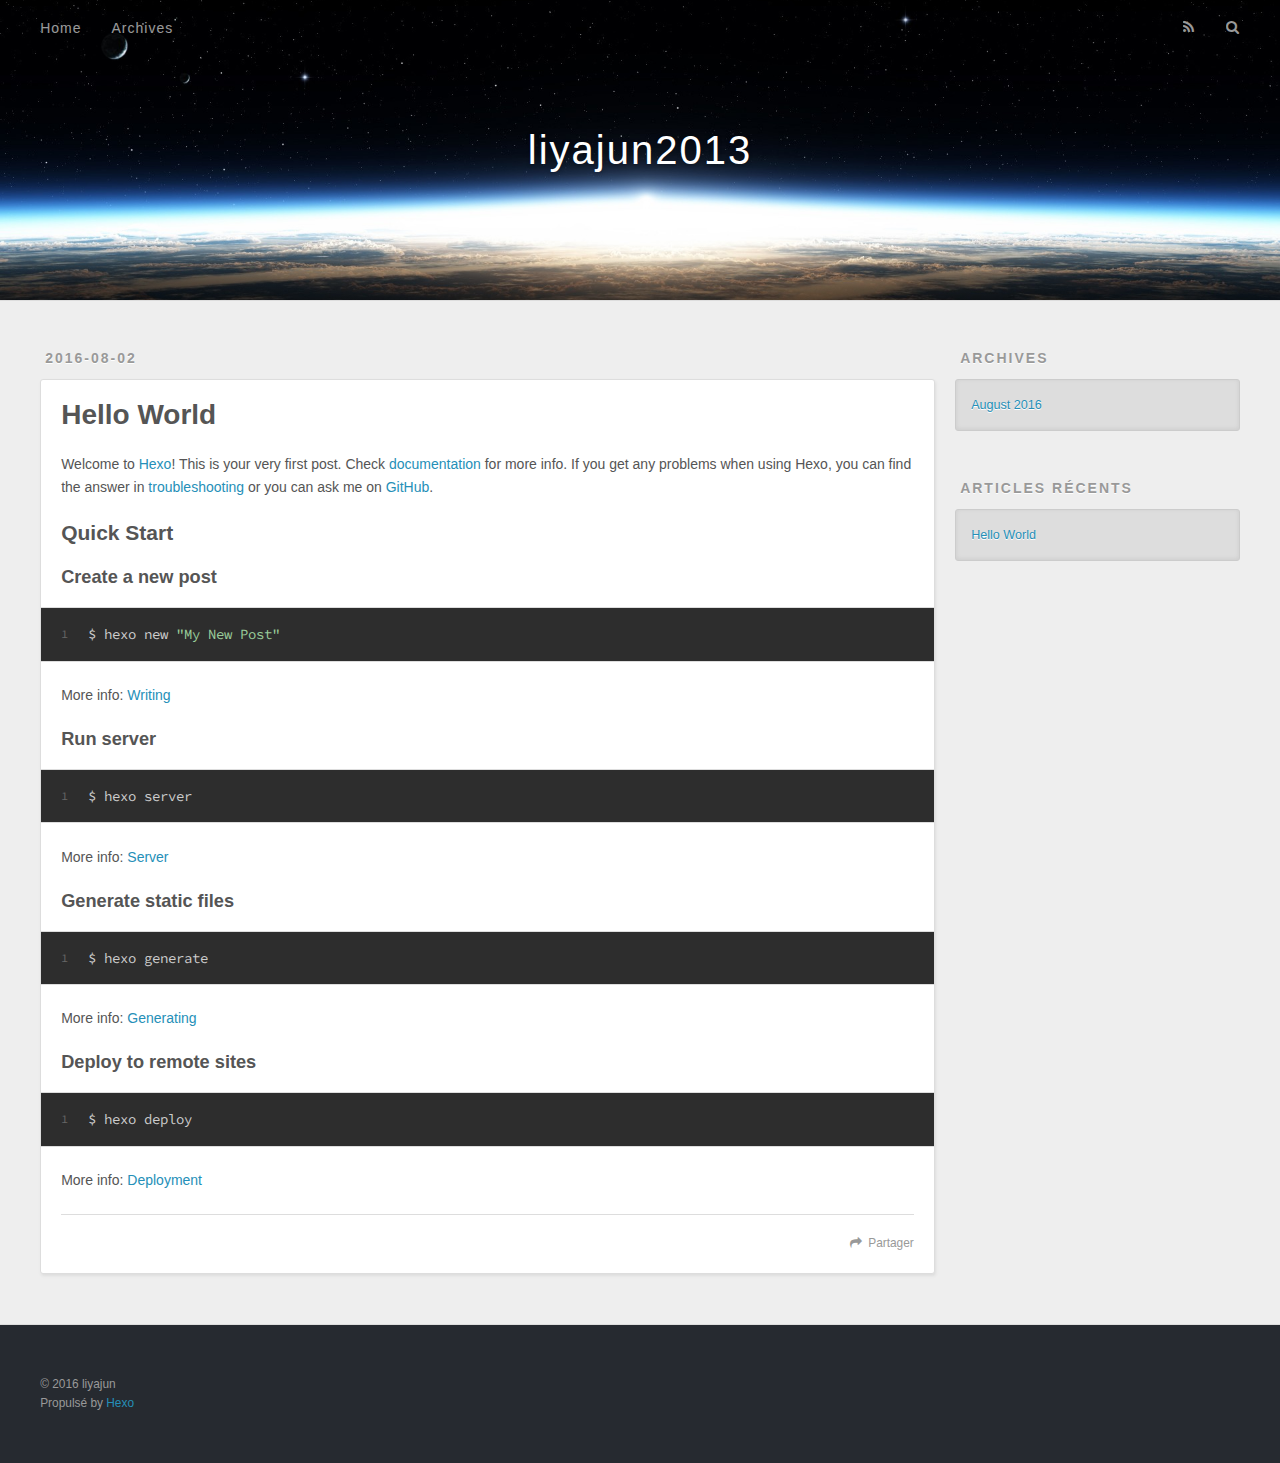
==== index.html @ f9a83ead "first commit" ====
<!DOCTYPE html>
<html>
<head>
  <meta charset="utf-8">
  
  <title>liyajun2013</title>
  <meta name="viewport" content="width=device-width, initial-scale=1, maximum-scale=1">
  <meta property="og:type" content="website">
<meta property="og:title" content="liyajun2013">
<meta property="og:url" content="http://yoursite.com/index.html">
<meta property="og:site_name" content="liyajun2013">
<meta name="twitter:card" content="summary">
<meta name="twitter:title" content="liyajun2013">
  
    <link rel="alternate" href="/atom.xml" title="liyajun2013" type="application/atom+xml">
  
  
    <link rel="icon" href="/favicon.png">
  
  
    <link href="//fonts.googleapis.com/css?family=Source+Code+Pro" rel="stylesheet" type="text/css">
  
  <link rel="stylesheet" href="/css/style.css">
  

</head>

<body>
  <div id="container">
    <div id="wrap">
      <header id="header">
  <div id="banner"></div>
  <div id="header-outer" class="outer">
    <div id="header-title" class="inner">
      <h1 id="logo-wrap">
        <a href="/" id="logo">liyajun2013</a>
      </h1>
      
    </div>
    <div id="header-inner" class="inner">
      <nav id="main-nav">
        <a id="main-nav-toggle" class="nav-icon"></a>
        
          <a class="main-nav-link" href="/">Home</a>
        
          <a class="main-nav-link" href="/archives">Archives</a>
        
      </nav>
      <nav id="sub-nav">
        
          <a id="nav-rss-link" class="nav-icon" href="/atom.xml" title="Flux RSS"></a>
        
        <a id="nav-search-btn" class="nav-icon" title="Rechercher"></a>
      </nav>
      <div id="search-form-wrap">
        <form action="//google.com/search" method="get" accept-charset="UTF-8" class="search-form"><input type="search" name="q" results="0" class="search-form-input" placeholder="Search"><button type="submit" class="search-form-submit">&#xF002;</button><input type="hidden" name="sitesearch" value="http://yoursite.com"></form>
      </div>
    </div>
  </div>
</header>
      <div class="outer">
        <section id="main">
  
    <article id="post-hello-world" class="article article-type-post" itemscope itemprop="blogPost">
  <div class="article-meta">
    <a href="/2016/08/02/hello-world/" class="article-date">
  <time datetime="2016-08-02T09:32:16.000Z" itemprop="datePublished">2016-08-02</time>
</a>
    
  </div>
  <div class="article-inner">
    
    
      <header class="article-header">
        
  
    <h1 itemprop="name">
      <a class="article-title" href="/2016/08/02/hello-world/">Hello World</a>
    </h1>
  

      </header>
    
    <div class="article-entry" itemprop="articleBody">
      
        <p>Welcome to <a href="https://hexo.io/" target="_blank" rel="external">Hexo</a>! This is your very first post. Check <a href="https://hexo.io/docs/" target="_blank" rel="external">documentation</a> for more info. If you get any problems when using Hexo, you can find the answer in <a href="https://hexo.io/docs/troubleshooting.html" target="_blank" rel="external">troubleshooting</a> or you can ask me on <a href="https://github.com/hexojs/hexo/issues" target="_blank" rel="external">GitHub</a>.</p>
<h2 id="Quick-Start"><a href="#Quick-Start" class="headerlink" title="Quick Start"></a>Quick Start</h2><h3 id="Create-a-new-post"><a href="#Create-a-new-post" class="headerlink" title="Create a new post"></a>Create a new post</h3><figure class="highlight bash"><table><tr><td class="gutter"><pre><div class="line">1</div></pre></td><td class="code"><pre><div class="line">$ hexo new <span class="string">"My New Post"</span></div></pre></td></tr></table></figure>
<p>More info: <a href="https://hexo.io/docs/writing.html" target="_blank" rel="external">Writing</a></p>
<h3 id="Run-server"><a href="#Run-server" class="headerlink" title="Run server"></a>Run server</h3><figure class="highlight bash"><table><tr><td class="gutter"><pre><div class="line">1</div></pre></td><td class="code"><pre><div class="line">$ hexo server</div></pre></td></tr></table></figure>
<p>More info: <a href="https://hexo.io/docs/server.html" target="_blank" rel="external">Server</a></p>
<h3 id="Generate-static-files"><a href="#Generate-static-files" class="headerlink" title="Generate static files"></a>Generate static files</h3><figure class="highlight bash"><table><tr><td class="gutter"><pre><div class="line">1</div></pre></td><td class="code"><pre><div class="line">$ hexo generate</div></pre></td></tr></table></figure>
<p>More info: <a href="https://hexo.io/docs/generating.html" target="_blank" rel="external">Generating</a></p>
<h3 id="Deploy-to-remote-sites"><a href="#Deploy-to-remote-sites" class="headerlink" title="Deploy to remote sites"></a>Deploy to remote sites</h3><figure class="highlight bash"><table><tr><td class="gutter"><pre><div class="line">1</div></pre></td><td class="code"><pre><div class="line">$ hexo deploy</div></pre></td></tr></table></figure>
<p>More info: <a href="https://hexo.io/docs/deployment.html" target="_blank" rel="external">Deployment</a></p>

      
    </div>
    <footer class="article-footer">
      <a data-url="http://yoursite.com/2016/08/02/hello-world/" data-id="cirda3hje0000g5lxn0smi5fp" class="article-share-link">Partager</a>
      
      
    </footer>
  </div>
  
</article>


  

</section>
        
          <aside id="sidebar">
  
    

  
    

  
    
  
    
  <div class="widget-wrap">
    <h3 class="widget-title">Archives</h3>
    <div class="widget">
      <ul class="archive-list"><li class="archive-list-item"><a class="archive-list-link" href="/archives/2016/08/">August 2016</a></li></ul>
    </div>
  </div>


  
    
  <div class="widget-wrap">
    <h3 class="widget-title">Articles récents</h3>
    <div class="widget">
      <ul>
        
          <li>
            <a href="/2016/08/02/hello-world/">Hello World</a>
          </li>
        
      </ul>
    </div>
  </div>

  
</aside>
        
      </div>
      <footer id="footer">
  
  <div class="outer">
    <div id="footer-info" class="inner">
      &copy; 2016 liyajun<br>
      Propulsé by <a href="http://hexo.io/" target="_blank">Hexo</a>
    </div>
  </div>
</footer>
    </div>
    <nav id="mobile-nav">
  
    <a href="/" class="mobile-nav-link">Home</a>
  
    <a href="/archives" class="mobile-nav-link">Archives</a>
  
</nav>
    

<script src="//ajax.googleapis.com/ajax/libs/jquery/2.0.3/jquery.min.js"></script>


  <link rel="stylesheet" href="/fancybox/jquery.fancybox.css">
  <script src="/fancybox/jquery.fancybox.pack.js"></script>


<script src="/js/script.js"></script>

  </div>
</body>
</html>
---- css/style.css ----
body {
  width: 100%;
}
body:before,
body:after {
  content: "";
  display: table;
}
body:after {
  clear: both;
}
html,
body,
div,
span,
applet,
object,
iframe,
h1,
h2,
h3,
h4,
h5,
h6,
p,
blockquote,
pre,
a,
abbr,
acronym,
address,
big,
cite,
code,
del,
dfn,
em,
img,
ins,
kbd,
q,
s,
samp,
small,
strike,
strong,
sub,
sup,
tt,
var,
dl,
dt,
dd,
ol,
ul,
li,
fieldset,
form,
label,
legend,
table,
caption,
tbody,
tfoot,
thead,
tr,
th,
td {
  margin: 0;
  padding: 0;
  border: 0;
  outline: 0;
  font-weight: inherit;
  font-style: inherit;
  font-family: inherit;
  font-size: 100%;
  vertical-align: baseline;
}
body {
  line-height: 1;
  color: #000;
  background: #fff;
}
ol,
ul {
  list-style: none;
}
table {
  border-collapse: separate;
  border-spacing: 0;
  vertical-align: middle;
}
caption,
th,
td {
  text-align: left;
  font-weight: normal;
  vertical-align: middle;
}
a img {
  border: none;
}
input,
button {
  margin: 0;
  padding: 0;
}
input::-moz-focus-inner,
button::-moz-focus-inner {
  border: 0;
  padding: 0;
}
@font-face {
  font-family: FontAwesome;
  font-style: normal;
  font-weight: normal;
  src: url("fonts/fontawesome-webfont.eot?v=#4.0.3");
  src: url("fonts/fontawesome-webfont.eot?#iefix&v=#4.0.3") format("embedded-opentype"), url("fonts/fontawesome-webfont.woff?v=#4.0.3") format("woff"), url("fonts/fontawesome-webfont.ttf?v=#4.0.3") format("truetype"), url("fonts/fontawesome-webfont.svg#fontawesomeregular?v=#4.0.3") format("svg");
}
html,
body,
#container {
  height: 100%;
}
body {
  background: #eee;
  font: 14px "Helvetica Neue", Helvetica, Arial, sans-serif;
  -webkit-text-size-adjust: 100%;
}
.outer {
  max-width: 1220px;
  margin: 0 auto;
  padding: 0 20px;
}
.outer:before,
.outer:after {
  content: "";
  display: table;
}
.outer:after {
  clear: both;
}
.inner {
  display: inline;
  float: left;
  width: 98.33333333333333%;
  margin: 0 0.833333333333333%;
}
.left,
.alignleft {
  float: left;
}
.right,
.alignright {
  float: right;
}
.clear {
  clear: both;
}
#container {
  position: relative;
}
.mobile-nav-on {
  overflow: hidden;
}
#wrap {
  height: 100%;
  width: 100%;
  position: absolute;
  top: 0;
  left: 0;
  -webkit-transition: 0.2s ease-out;
  -moz-transition: 0.2s ease-out;
  -ms-transition: 0.2s ease-out;
  transition: 0.2s ease-out;
  z-index: 1;
  background: #eee;
}
.mobile-nav-on #wrap {
  left: 280px;
}
@media screen and (min-width: 768px) {
  #main {
    display: inline;
    float: left;
    width: 73.33333333333333%;
    margin: 0 0.833333333333333%;
  }
}
.article-date,
.article-category-link,
.archive-year,
.widget-title {
  text-decoration: none;
  text-transform: uppercase;
  letter-spacing: 2px;
  color: #999;
  margin-bottom: 1em;
  margin-left: 5px;
  line-height: 1em;
  text-shadow: 0 1px #fff;
  font-weight: bold;
}
.article-inner,
.archive-article-inner {
  background: #fff;
  -webkit-box-shadow: 1px 2px 3px #ddd;
  box-shadow: 1px 2px 3px #ddd;
  border: 1px solid #ddd;
  -webkit-border-radius: 3px;
  border-radius: 3px;
}
.article-entry h1,
.widget h1 {
  font-size: 2em;
}
.article-entry h2,
.widget h2 {
  font-size: 1.5em;
}
.article-entry h3,
.widget h3 {
  font-size: 1.3em;
}
.article-entry h4,
.widget h4 {
  font-size: 1.2em;
}
.article-entry h5,
.widget h5 {
  font-size: 1em;
}
.article-entry h6,
.widget h6 {
  font-size: 1em;
  color: #999;
}
.article-entry hr,
.widget hr {
  border: 1px dashed #ddd;
}
.article-entry strong,
.widget strong {
  font-weight: bold;
}
.article-entry em,
.widget em,
.article-entry cite,
.widget cite {
  font-style: italic;
}
.article-entry sup,
.widget sup,
.article-entry sub,
.widget sub {
  font-size: 0.75em;
  line-height: 0;
  position: relative;
  vertical-align: baseline;
}
.article-entry sup,
.widget sup {
  top: -0.5em;
}
.article-entry sub,
.widget sub {
  bottom: -0.2em;
}
.article-entry small,
.widget small {
  font-size: 0.85em;
}
.article-entry acronym,
.widget acronym,
.article-entry abbr,
.widget abbr {
  border-bottom: 1px dotted;
}
.article-entry ul,
.widget ul,
.article-entry ol,
.widget ol,
.article-entry dl,
.widget dl {
  margin: 0 20px;
  line-height: 1.6em;
}
.article-entry ul ul,
.widget ul ul,
.article-entry ol ul,
.widget ol ul,
.article-entry ul ol,
.widget ul ol,
.article-entry ol ol,
.widget ol ol {
  margin-top: 0;
  margin-bottom: 0;
}
.article-entry ul,
.widget ul {
  list-style: disc;
}
.article-entry ol,
.widget ol {
  list-style: decimal;
}
.article-entry dt,
.widget dt {
  font-weight: bold;
}
#header {
  height: 300px;
  position: relative;
  border-bottom: 1px solid #ddd;
}
#header:before,
#header:after {
  content: "";
  position: absolute;
  left: 0;
  right: 0;
  height: 40px;
}
#header:before {
  top: 0;
  background: -webkit-linear-gradient(rgba(0,0,0,0.2), transparent);
  background: -moz-linear-gradient(rgba(0,0,0,0.2), transparent);
  background: -ms-linear-gradient(rgba(0,0,0,0.2), transparent);
  background: linear-gradient(rgba(0,0,0,0.2), transparent);
}
#header:after {
  bottom: 0;
  background: -webkit-linear-gradient(transparent, rgba(0,0,0,0.2));
  background: -moz-linear-gradient(transparent, rgba(0,0,0,0.2));
  background: -ms-linear-gradient(transparent, rgba(0,0,0,0.2));
  background: linear-gradient(transparent, rgba(0,0,0,0.2));
}
#header-outer {
  height: 100%;
  position: relative;
}
#header-inner {
  position: relative;
  overflow: hidden;
}
#banner {
  position: absolute;
  top: 0;
  left: 0;
  width: 100%;
  height: 100%;
  background: url("images/banner.jpg") center #000;
  -webkit-background-size: cover;
  -moz-background-size: cover;
  background-size: cover;
  z-index: -1;
}
#header-title {
  text-align: center;
  height: 40px;
  position: absolute;
  top: 50%;
  left: 0;
  margin-top: -20px;
}
#logo,
#subtitle {
  text-decoration: none;
  color: #fff;
  font-weight: 300;
  text-shadow: 0 1px 4px rgba(0,0,0,0.3);
}
#logo {
  font-size: 40px;
  line-height: 40px;
  letter-spacing: 2px;
}
#subtitle {
  font-size: 16px;
  line-height: 16px;
  letter-spacing: 1px;
}
#subtitle-wrap {
  margin-top: 16px;
}
#main-nav {
  float: left;
  margin-left: -15px;
}
.nav-icon,
.main-nav-link {
  float: left;
  color: #fff;
  opacity: 0.6;
  text-decoration: none;
  text-shadow: 0 1px rgba(0,0,0,0.2);
  -webkit-transition: opacity 0.2s;
  -moz-transition: opacity 0.2s;
  -ms-transition: opacity 0.2s;
  transition: opacity 0.2s;
  display: block;
  padding: 20px 15px;
}
.nav-icon:hover,
.main-nav-link:hover {
  opacity: 1;
}
.nav-icon {
  font-family: FontAwesome;
  text-align: center;
  font-size: 14px;
  width: 14px;
  height: 14px;
  padding: 20px 15px;
  position: relative;
  cursor: pointer;
}
.main-nav-link {
  font-weight: 300;
  letter-spacing: 1px;
}
@media screen and (max-width: 479px) {
  .main-nav-link {
    display: none;
  }
}
#main-nav-toggle {
  display: none;
}
#main-nav-toggle:before {
  content: "\f0c9";
}
@media screen and (max-width: 479px) {
  #main-nav-toggle {
    display: block;
  }
}
#sub-nav {
  float: right;
  margin-right: -15px;
}
#nav-rss-link:before {
  content: "\f09e";
}
#nav-search-btn:before {
  content: "\f002";
}
#search-form-wrap {
  position: absolute;
  top: 15px;
  width: 150px;
  height: 30px;
  right: -150px;
  opacity: 0;
  -webkit-transition: 0.2s ease-out;
  -moz-transition: 0.2s ease-out;
  -ms-transition: 0.2s ease-out;
  transition: 0.2s ease-out;
}
#search-form-wrap.on {
  opacity: 1;
  right: 0;
}
@media screen and (max-width: 479px) {
  #search-form-wrap {
    width: 100%;
    right: -100%;
  }
}
.search-form {
  position: absolute;
  top: 0;
  left: 0;
  right: 0;
  background: #fff;
  padding: 5px 15px;
  -webkit-border-radius: 15px;
  border-radius: 15px;
  -webkit-box-shadow: 0 0 10px rgba(0,0,0,0.3);
  box-shadow: 0 0 10px rgba(0,0,0,0.3);
}
.search-form-input {
  border: none;
  background: none;
  color: #555;
  width: 100%;
  font: 13px "Helvetica Neue", Helvetica, Arial, sans-serif;
  outline: none;
}
.search-form-input::-webkit-search-results-decoration,
.search-form-input::-webkit-search-cancel-button {
  -webkit-appearance: none;
}
.search-form-submit {
  position: absolute;
  top: 50%;
  right: 10px;
  margin-top: -7px;
  font: 13px FontAwesome;
  border: none;
  background: none;
  color: #bbb;
  cursor: pointer;
}
.search-form-submit:hover,
.search-form-submit:focus {
  color: #777;
}
.article {
  margin: 50px 0;
}
.article-inner {
  overflow: hidden;
}
.article-meta:before,
.article-meta:after {
  content: "";
  display: table;
}
.article-meta:after {
  clear: both;
}
.article-date {
  float: left;
}
.article-category {
  float: left;
  line-height: 1em;
  color: #ccc;
  text-shadow: 0 1px #fff;
  margin-left: 8px;
}
.article-category:before {
  content: "\2022";
}
.article-category-link {
  margin: 0 12px 1em;
}
.article-header {
  padding: 20px 20px 0;
}
.article-title {
  text-decoration: none;
  font-size: 2em;
  font-weight: bold;
  color: #555;
  line-height: 1.1em;
  -webkit-transition: color 0.2s;
  -moz-transition: color 0.2s;
  -ms-transition: color 0.2s;
  transition: color 0.2s;
}
a.article-title:hover {
  color: #258fb8;
}
.article-entry {
  color: #555;
  padding: 0 20px;
}
.article-entry:before,
.article-entry:after {
  content: "";
  display: table;
}
.article-entry:after {
  clear: both;
}
.article-entry p,
.article-entry table {
  line-height: 1.6em;
  margin: 1.6em 0;
}
.article-entry h1,
.article-entry h2,
.article-entry h3,
.article-entry h4,
.article-entry h5,
.article-entry h6 {
  font-weight: bold;
}
.article-entry h1,
.article-entry h2,
.article-entry h3,
.article-entry h4,
.article-entry h5,
.article-entry h6 {
  line-height: 1.1em;
  margin: 1.1em 0;
}
.article-entry a {
  color: #258fb8;
  text-decoration: none;
}
.article-entry a:hover {
  text-decoration: underline;
}
.article-entry ul,
.article-entry ol,
.article-entry dl {
  margin-top: 1.6em;
  margin-bottom: 1.6em;
}
.article-entry img,
.article-entry video {
  max-width: 100%;
  height: auto;
  display: block;
  margin: auto;
}
.article-entry iframe {
  border: none;
}
.article-entry table {
  width: 100%;
  border-collapse: collapse;
  border-spacing: 0;
}
.article-entry th {
  font-weight: bold;
  border-bottom: 3px solid #ddd;
  padding-bottom: 0.5em;
}
.article-entry td {
  border-bottom: 1px solid #ddd;
  padding: 10px 0;
}
.article-entry blockquote {
  font-family: Georgia, "Times New Roman", serif;
  font-size: 1.4em;
  margin: 1.6em 20px;
  text-align: center;
}
.article-entry blockquote footer {
  font-size: 14px;
  margin: 1.6em 0;
  font-family: "Helvetica Neue", Helvetica, Arial, sans-serif;
}
.article-entry blockquote footer cite:before {
  content: "—";
  padding: 0 0.5em;
}
.article-entry .pullquote {
  text-align: left;
  width: 45%;
  margin: 0;
}
.article-entry .pullquote.left {
  margin-left: 0.5em;
  margin-right: 1em;
}
.article-entry .pullquote.right {
  margin-right: 0.5em;
  margin-left: 1em;
}
.article-entry .caption {
  color: #999;
  display: block;
  font-size: 0.9em;
  margin-top: 0.5em;
  position: relative;
  text-align: center;
}
.article-entry .video-container {
  position: relative;
  padding-top: 56.25%;
  height: 0;
  overflow: hidden;
}
.article-entry .video-container iframe,
.article-entry .video-container object,
.article-entry .video-container embed {
  position: absolute;
  top: 0;
  left: 0;
  width: 100%;
  height: 100%;
  margin-top: 0;
}
.article-more-link a {
  display: inline-block;
  line-height: 1em;
  padding: 6px 15px;
  -webkit-border-radius: 15px;
  border-radius: 15px;
  background: #eee;
  color: #999;
  text-shadow: 0 1px #fff;
  text-decoration: none;
}
.article-more-link a:hover {
  background: #258fb8;
  color: #fff;
  text-decoration: none;
  text-shadow: 0 1px #1e7293;
}
.article-footer {
  font-size: 0.85em;
  line-height: 1.6em;
  border-top: 1px solid #ddd;
  padding-top: 1.6em;
  margin: 0 20px 20px;
}
.article-footer:before,
.article-footer:after {
  content: "";
  display: table;
}
.article-footer:after {
  clear: both;
}
.article-footer a {
  color: #999;
  text-decoration: none;
}
.article-footer a:hover {
  color: #555;
}
.article-tag-list-item {
  float: left;
  margin-right: 10px;
}
.article-tag-list-link:before {
  content: "#";
}
.article-comment-link {
  float: right;
}
.article-comment-link:before {
  content: "\f075";
  font-family: FontAwesome;
  padding-right: 8px;
}
.article-share-link {
  cursor: pointer;
  float: right;
  margin-left: 20px;
}
.article-share-link:before {
  content: "\f064";
  font-family: FontAwesome;
  padding-right: 6px;
}
#article-nav {
  position: relative;
}
#article-nav:before,
#article-nav:after {
  content: "";
  display: table;
}
#article-nav:after {
  clear: both;
}
@media screen and (min-width: 768px) {
  #article-nav {
    margin: 50px 0;
  }
  #article-nav:before {
    width: 8px;
    height: 8px;
    position: absolute;
    top: 50%;
    left: 50%;
    margin-top: -4px;
    margin-left: -4px;
    content: "";
    -webkit-border-radius: 50%;
    border-radius: 50%;
    background: #ddd;
    -webkit-box-shadow: 0 1px 2px #fff;
    box-shadow: 0 1px 2px #fff;
  }
}
.article-nav-link-wrap {
  text-decoration: none;
  text-shadow: 0 1px #fff;
  color: #999;
  -webkit-box-sizing: border-box;
  -moz-box-sizing: border-box;
  box-sizing: border-box;
  margin-top: 50px;
  text-align: center;
  display: block;
}
.article-nav-link-wrap:hover {
  color: #555;
}
@media screen and (min-width: 768px) {
  .article-nav-link-wrap {
    width: 50%;
    margin-top: 0;
  }
}
@media screen and (min-width: 768px) {
  #article-nav-newer {
    float: left;
    text-align: right;
    padding-right: 20px;
  }
}
@media screen and (min-width: 768px) {
  #article-nav-older {
    float: right;
    text-align: left;
    padding-left: 20px;
  }
}
.article-nav-caption {
  text-transform: uppercase;
  letter-spacing: 2px;
  color: #ddd;
  line-height: 1em;
  font-weight: bold;
}
#article-nav-newer .article-nav-caption {
  margin-right: -2px;
}
.article-nav-title {
  font-size: 0.85em;
  line-height: 1.6em;
  margin-top: 0.5em;
}
.article-share-box {
  position: absolute;
  display: none;
  background: #fff;
  -webkit-box-shadow: 1px 2px 10px rgba(0,0,0,0.2);
  box-shadow: 1px 2px 10px rgba(0,0,0,0.2);
  -webkit-border-radius: 3px;
  border-radius: 3px;
  margin-left: -145px;
  overflow: hidden;
  z-index: 1;
}
.article-share-box.on {
  display: block;
}
.article-share-input {
  width: 100%;
  background: none;
  -webkit-box-sizing: border-box;
  -moz-box-sizing: border-box;
  box-sizing: border-box;
  font: 14px "Helvetica Neue", Helvetica, Arial, sans-serif;
  padding: 0 15px;
  color: #555;
  outline: none;
  border: 1px solid #ddd;
  -webkit-border-radius: 3px 3px 0 0;
  border-radius: 3px 3px 0 0;
  height: 36px;
  line-height: 36px;
}
.article-share-links {
  background: #eee;
}
.article-share-links:before,
.article-share-links:after {
  content: "";
  display: table;
}
.article-share-links:after {
  clear: both;
}
.article-share-twitter,
.article-share-facebook,
.article-share-pinterest,
.article-share-google {
  width: 50px;
  height: 36px;
  display: block;
  float: left;
  position: relative;
  color: #999;
  text-shadow: 0 1px #fff;
}
.article-share-twitter:before,
.article-share-facebook:before,
.article-share-pinterest:before,
.article-share-google:before {
  font-size: 20px;
  font-family: FontAwesome;
  width: 20px;
  height: 20px;
  position: absolute;
  top: 50%;
  left: 50%;
  margin-top: -10px;
  margin-left: -10px;
  text-align: center;
}
.article-share-twitter:hover,
.article-share-facebook:hover,
.article-share-pinterest:hover,
.article-share-google:hover {
  color: #fff;
}
.article-share-twitter:before {
  content: "\f099";
}
.article-share-twitter:hover {
  background: #00aced;
  text-shadow: 0 1px #008abe;
}
.article-share-facebook:before {
  content: "\f09a";
}
.article-share-facebook:hover {
  background: #3b5998;
  text-shadow: 0 1px #2f477a;
}
.article-share-pinterest:before {
  content: "\f0d2";
}
.article-share-pinterest:hover {
  background: #cb2027;
  text-shadow: 0 1px #a21a1f;
}
.article-share-google:before {
  content: "\f0d5";
}
.article-share-google:hover {
  background: #dd4b39;
  text-shadow: 0 1px #be3221;
}
.article-gallery {
  background: #000;
  position: relative;
}
.article-gallery-photos {
  position: relative;
  overflow: hidden;
}
.article-gallery-img {
  display: none;
  max-width: 100%;
}
.article-gallery-img:first-child {
  display: block;
}
.article-gallery-img.loaded {
  position: absolute;
  display: block;
}
.article-gallery-img img {
  display: block;
  max-width: 100%;
  margin: 0 auto;
}
#comments {
  background: #fff;
  -webkit-box-shadow: 1px 2px 3px #ddd;
  box-shadow: 1px 2px 3px #ddd;
  padding: 20px;
  border: 1px solid #ddd;
  -webkit-border-radius: 3px;
  border-radius: 3px;
  margin: 50px 0;
}
#comments a {
  color: #258fb8;
}
.archives-wrap {
  margin: 50px 0;
}
.archives:before,
.archives:after {
  content: "";
  display: table;
}
.archives:after {
  clear: both;
}
.archive-year-wrap {
  margin-bottom: 1em;
}
.archives {
  -webkit-column-gap: 10px;
  -moz-column-gap: 10px;
  column-gap: 10px;
}
@media screen and (min-width: 480px) and (max-width: 767px) {
  .archives {
    -webkit-column-count: 2;
    -moz-column-count: 2;
    column-count: 2;
  }
}
@media screen and (min-width: 768px) {
  .archives {
    -webkit-column-count: 3;
    -moz-column-count: 3;
    column-count: 3;
  }
}
.archive-article {
  -webkit-column-break-inside: avoid;
  page-break-inside: avoid;
  overflow: hidden;
  break-inside: avoid-column;
}
.archive-article-inner {
  padding: 10px;
  margin-bottom: 15px;
}
.archive-article-title {
  text-decoration: none;
  font-weight: bold;
  color: #555;
  -webkit-transition: color 0.2s;
  -moz-transition: color 0.2s;
  -ms-transition: color 0.2s;
  transition: color 0.2s;
  line-height: 1.6em;
}
.archive-article-title:hover {
  color: #258fb8;
}
.archive-article-footer {
  margin-top: 1em;
}
.archive-article-date {
  color: #999;
  text-decoration: none;
  font-size: 0.85em;
  line-height: 1em;
  margin-bottom: 0.5em;
  display: block;
}
#page-nav {
  margin: 50px auto;
  background: #fff;
  -webkit-box-shadow: 1px 2px 3px #ddd;
  box-shadow: 1px 2px 3px #ddd;
  border: 1px solid #ddd;
  -webkit-border-radius: 3px;
  border-radius: 3px;
  text-align: center;
  color: #999;
  overflow: hidden;
}
#page-nav:before,
#page-nav:after {
  content: "";
  display: table;
}
#page-nav:after {
  clear: both;
}
#page-nav a,
#page-nav span {
  padding: 10px 20px;
  line-height: 1;
  height: 2ex;
}
#page-nav a {
  color: #999;
  text-decoration: none;
}
#page-nav a:hover {
  background: #999;
  color: #fff;
}
#page-nav .prev {
  float: left;
}
#page-nav .next {
  float: right;
}
#page-nav .page-number {
  display: inline-block;
}
@media screen and (max-width: 479px) {
  #page-nav .page-number {
    display: none;
  }
}
#page-nav .current {
  color: #555;
  font-weight: bold;
}
#page-nav .space {
  color: #ddd;
}
#footer {
  background: #262a30;
  padding: 50px 0;
  border-top: 1px solid #ddd;
  color: #999;
}
#footer a {
  color: #258fb8;
  text-decoration: none;
}
#footer a:hover {
  text-decoration: underline;
}
#footer-info {
  line-height: 1.6em;
  font-size: 0.85em;
}
.article-entry pre,
.article-entry .highlight {
  background: #2d2d2d;
  margin: 0 -20px;
  padding: 15px 20px;
  border-style: solid;
  border-color: #ddd;
  border-width: 1px 0;
  overflow: auto;
  color: #ccc;
  line-height: 22.400000000000002px;
}
.article-entry .highlight .gutter pre,
.article-entry .gist .gist-file .gist-data .line-numbers {
  color: #666;
  font-size: 0.85em;
}
.article-entry pre,
.article-entry code {
  font-family: "Source Code Pro", Consolas, Monaco, Menlo, Consolas, monospace;
}
.article-entry code {
  background: #eee;
  text-shadow: 0 1px #fff;
  padding: 0 0.3em;
}
.article-entry pre code {
  background: none;
  text-shadow: none;
  padding: 0;
}
.article-entry .highlight pre {
  border: none;
  margin: 0;
  padding: 0;
}
.article-entry .highlight table {
  margin: 0;
  width: auto;
}
.article-entry .highlight td {
  border: none;
  padding: 0;
}
.article-entry .highlight figcaption {
  font-size: 0.85em;
  color: #999;
  line-height: 1em;
  margin-bottom: 1em;
}
.article-entry .highlight figcaption:before,
.article-entry .highlight figcaption:after {
  content: "";
  display: table;
}
.article-entry .highlight figcaption:after {
  clear: both;
}
.article-entry .highlight figcaption a {
  float: right;
}
.article-entry .highlight .gutter pre {
  text-align: right;
  padding-right: 20px;
}
.article-entry .highlight .line {
  height: 22.400000000000002px;
}
.article-entry .highlight .line.marked {
  background: #515151;
}
.article-entry .gist {
  margin: 0 -20px;
  border-style: solid;
  border-color: #ddd;
  border-width: 1px 0;
  background: #2d2d2d;
  padding: 15px 20px 15px 0;
}
.article-entry .gist .gist-file {
  border: none;
  font-family: "Source Code Pro", Consolas, Monaco, Menlo, Consolas, monospace;
  margin: 0;
}
.article-entry .gist .gist-file .gist-data {
  background: none;
  border: none;
}
.article-entry .gist .gist-file .gist-data .line-numbers {
  background: none;
  border: none;
  padding: 0 20px 0 0;
}
.article-entry .gist .gist-file .gist-data .line-data {
  padding: 0 !important;
}
.article-entry .gist .gist-file .highlight {
  margin: 0;
  padding: 0;
  border: none;
}
.article-entry .gist .gist-file .gist-meta {
  background: #2d2d2d;
  color: #999;
  font: 0.85em "Helvetica Neue", Helvetica, Arial, sans-serif;
  text-shadow: 0 0;
  padding: 0;
  margin-top: 1em;
  margin-left: 20px;
}
.article-entry .gist .gist-file .gist-meta a {
  color: #258fb8;
  font-weight: normal;
}
.article-entry .gist .gist-file .gist-meta a:hover {
  text-decoration: underline;
}
pre .comment,
pre .title {
  color: #999;
}
pre .variable,
pre .attribute,
pre .tag,
pre .regexp,
pre .ruby .constant,
pre .xml .tag .title,
pre .xml .pi,
pre .xml .doctype,
pre .html .doctype,
pre .css .id,
pre .css .class,
pre .css .pseudo {
  color: #f2777a;
}
pre .number,
pre .preprocessor,
pre .built_in,
pre .literal,
pre .params,
pre .constant {
  color: #f99157;
}
pre .class,
pre .ruby .class .title,
pre .css .rules .attribute {
  color: #9c9;
}
pre .string,
pre .value,
pre .inheritance,
pre .header,
pre .ruby .symbol,
pre .xml .cdata {
  color: #9c9;
}
pre .css .hexcolor {
  color: #6cc;
}
pre .function,
pre .python .decorator,
pre .python .title,
pre .ruby .function .title,
pre .ruby .title .keyword,
pre .perl .sub,
pre .javascript .title,
pre .coffeescript .title {
  color: #69c;
}
pre .keyword,
pre .javascript .function {
  color: #c9c;
}
@media screen and (max-width: 479px) {
  #mobile-nav {
    position: absolute;
    top: 0;
    left: 0;
    width: 280px;
    height: 100%;
    background: #191919;
    border-right: 1px solid #fff;
  }
}
@media screen and (max-width: 479px) {
  .mobile-nav-link {
    display: block;
    color: #999;
    text-decoration: none;
    padding: 15px 20px;
    font-weight: bold;
  }
  .mobile-nav-link:hover {
    color: #fff;
  }
}
@media screen and (min-width: 768px) {
  #sidebar {
    display: inline;
    float: left;
    width: 23.333333333333332%;
    margin: 0 0.833333333333333%;
  }
}
.widget-wrap {
  margin: 50px 0;
}
.widget {
  color: #777;
  text-shadow: 0 1px #fff;
  background: #ddd;
  -webkit-box-shadow: 0 -1px 4px #ccc inset;
  box-shadow: 0 -1px 4px #ccc inset;
  border: 1px solid #ccc;
  padding: 15px;
  -webkit-border-radius: 3px;
  border-radius: 3px;
}
.widget a {
  color: #258fb8;
  text-decoration: none;
}
.widget a:hover {
  text-decoration: underline;
}
.widget ul ul,
.widget ol ul,
.widget dl ul,
.widget ul ol,
.widget ol ol,
.widget dl ol,
.widget ul dl,
.widget ol dl,
.widget dl dl {
  margin-left: 15px;
  list-style: disc;
}
.widget {
  line-height: 1.6em;
  word-wrap: break-word;
  font-size: 0.9em;
}
.widget ul,
.widget ol {
  list-style: none;
  margin: 0;
}
.widget ul ul,
.widget ol ul,
.widget ul ol,
.widget ol ol {
  margin: 0 20px;
}
.widget ul ul,
.widget ol ul {
  list-style: disc;
}
.widget ul ol,
.widget ol ol {
  list-style: decimal;
}
.category-list-count,
.tag-list-count,
.archive-list-count {
  padding-left: 5px;
  color: #999;
  font-size: 0.85em;
}
.category-list-count:before,
.tag-list-count:before,
.archive-list-count:before {
  content: "(";
}
.category-list-count:after,
.tag-list-count:after,
.archive-list-count:after {
  content: ")";
}
.tagcloud a {
  margin-right: 5px;
  display: inline-block;
}
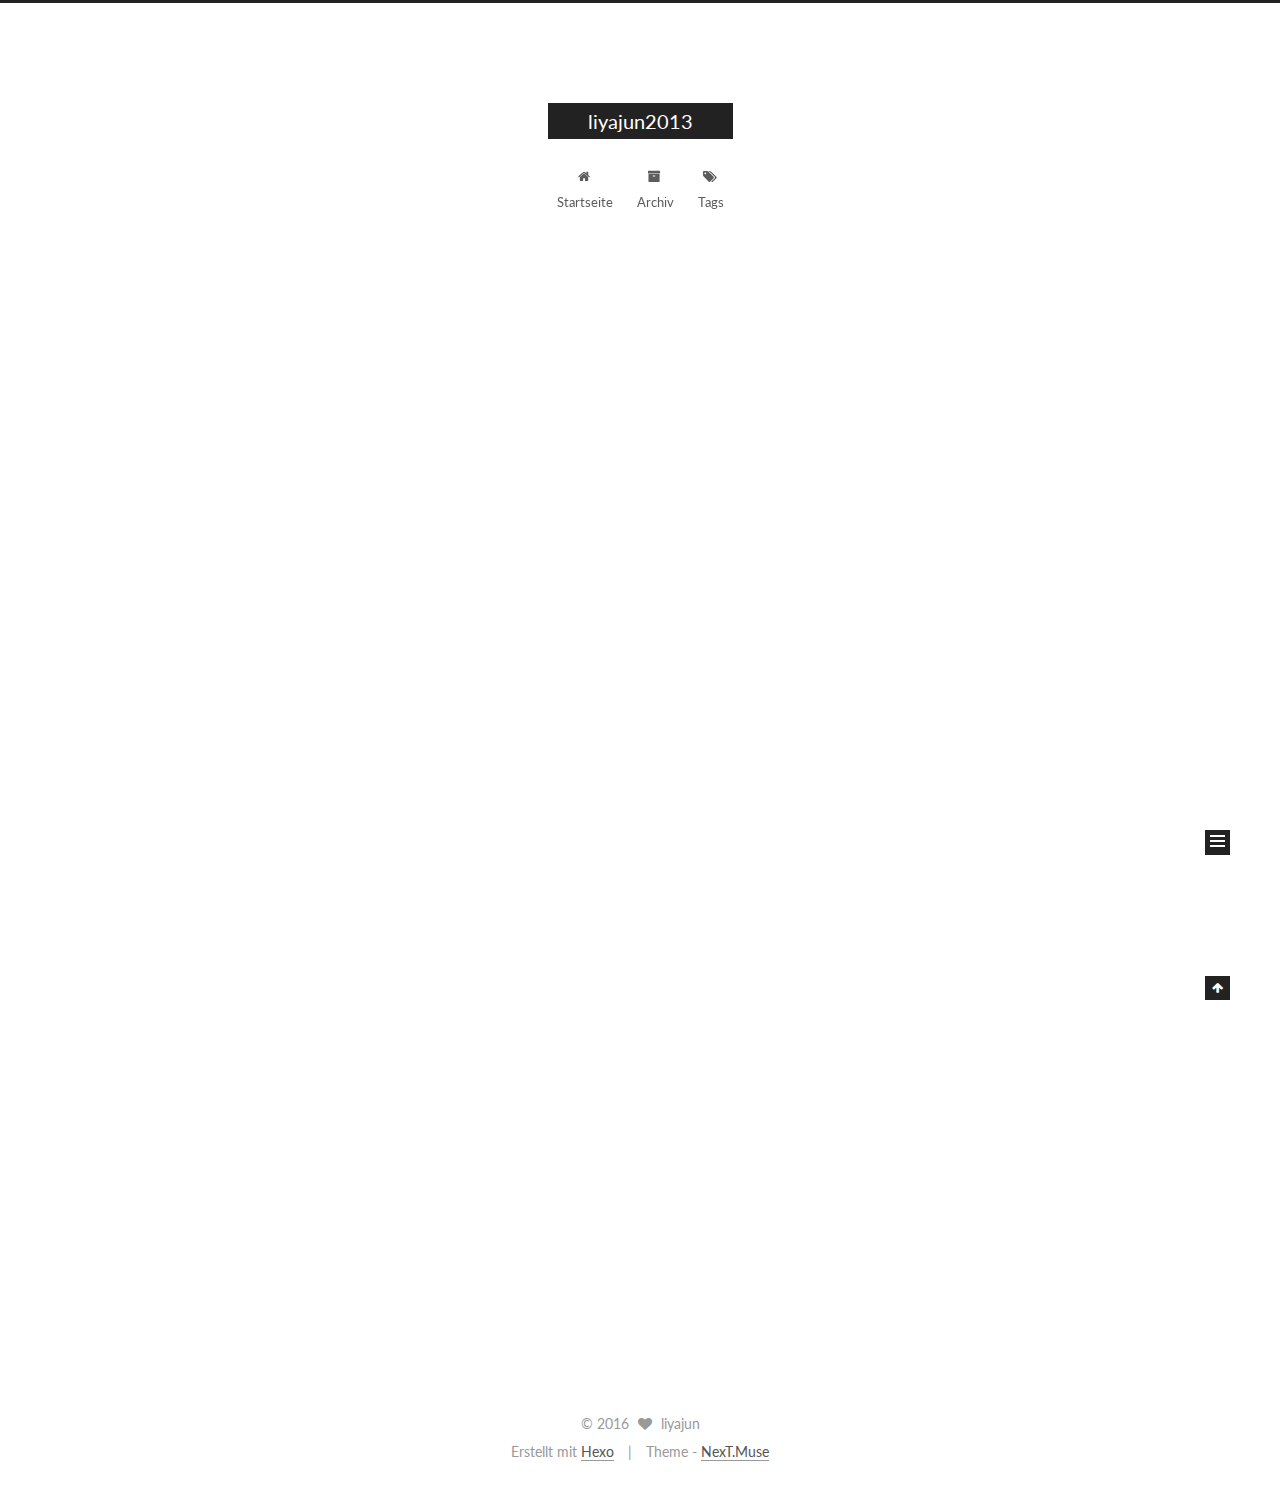
==== commit 8a053104: "修改" ====
--- a/index.html
+++ b/index.html
@@ -1,89 +1,285 @@
-<!DOCTYPE html>
-<html>
+<!doctype html>
+
+
+
+  
+
+
+<html class="theme-next muse use-motion">
 <head>
-  <meta charset="utf-8">
-  
-  <title>liyajun2013</title>
-  <meta name="viewport" content="width=device-width, initial-scale=1, maximum-scale=1">
-  <meta property="og:type" content="website">
+  <meta charset="UTF-8"/>
+<meta http-equiv="X-UA-Compatible" content="IE=edge,chrome=1" />
+<meta name="viewport" content="width=device-width, initial-scale=1, maximum-scale=1"/>
+
+
+
+<meta http-equiv="Cache-Control" content="no-transform" />
+<meta http-equiv="Cache-Control" content="no-siteapp" />
+
+
+
+
+
+
+
+
+
+
+
+
+  
+  
+  <link href="/vendors/fancybox/source/jquery.fancybox.css?v=2.1.5" rel="stylesheet" type="text/css" />
+
+
+
+
+  
+  
+  
+  
+
+  
+    
+    
+  
+
+  
+
+  
+
+  
+
+  
+
+  
+    
+    
+    <link href="//fonts.googleapis.com/css?family=Lato:300,300italic,400,400italic,700,700italic&subset=latin,latin-ext" rel="stylesheet" type="text/css">
+  
+
+
+
+
+
+
+<link href="/vendors/font-awesome/css/font-awesome.min.css?v=4.4.0" rel="stylesheet" type="text/css" />
+
+<link href="/css/main.css?v=5.0.1" rel="stylesheet" type="text/css" />
+
+
+  <meta name="keywords" content="Hexo, NexT" />
+
+
+
+
+
+
+
+
+  <link rel="shortcut icon" type="image/x-icon" href="/favicon.ico?v=5.0.1" />
+
+
+
+
+
+
+<meta property="og:type" content="website">
 <meta property="og:title" content="liyajun2013">
 <meta property="og:url" content="http://yoursite.com/index.html">
 <meta property="og:site_name" content="liyajun2013">
 <meta name="twitter:card" content="summary">
 <meta name="twitter:title" content="liyajun2013">
-  
-    <link rel="alternate" href="/atom.xml" title="liyajun2013" type="application/atom+xml">
-  
-  
-    <link rel="icon" href="/favicon.png">
-  
-  
-    <link href="//fonts.googleapis.com/css?family=Source+Code+Pro" rel="stylesheet" type="text/css">
-  
-  <link rel="stylesheet" href="/css/style.css">
-  
-
+
+
+
+<script type="text/javascript" id="hexo.configuration">
+  var NexT = window.NexT || {};
+  var CONFIG = {
+    scheme: 'Muse',
+    sidebar: {"position":"left","display":"post"},
+    fancybox: true,
+    motion: true,
+    duoshuo: {
+      userId: 0,
+      author: 'Author'
+    }
+  };
+</script>
+
+
+
+
+  <link rel="canonical" href="http://yoursite.com/"/>
+
+  <title> liyajun2013 </title>
 </head>
 
-<body>
-  <div id="container">
-    <div id="wrap">
-      <header id="header">
-  <div id="banner"></div>
-  <div id="header-outer" class="outer">
-    <div id="header-title" class="inner">
-      <h1 id="logo-wrap">
-        <a href="/" id="logo">liyajun2013</a>
-      </h1>
-      
-    </div>
-    <div id="header-inner" class="inner">
-      <nav id="main-nav">
-        <a id="main-nav-toggle" class="nav-icon"></a>
-        
-          <a class="main-nav-link" href="/">Home</a>
-        
-          <a class="main-nav-link" href="/archives">Archives</a>
-        
-      </nav>
-      <nav id="sub-nav">
-        
-          <a id="nav-rss-link" class="nav-icon" href="/atom.xml" title="Flux RSS"></a>
-        
-        <a id="nav-search-btn" class="nav-icon" title="Rechercher"></a>
-      </nav>
-      <div id="search-form-wrap">
-        <form action="//google.com/search" method="get" accept-charset="UTF-8" class="search-form"><input type="search" name="q" results="0" class="search-form-input" placeholder="Search"><button type="submit" class="search-form-submit">&#xF002;</button><input type="hidden" name="sitesearch" value="http://yoursite.com"></form>
-      </div>
-    </div>
+<body itemscope itemtype="http://schema.org/WebPage" lang="">
+
+  
+
+
+
+
+
+
+
+
+
+
+  
+  
+    
+  
+
+  <div class="container one-collumn sidebar-position-left 
+   page-home 
+ ">
+    <div class="headband"></div>
+
+    <header id="header" class="header" itemscope itemtype="http://schema.org/WPHeader">
+      <div class="header-inner"><div class="site-meta ">
+  
+
+  <div class="custom-logo-site-title">
+    <a href="/"  class="brand" rel="start">
+      <span class="logo-line-before"><i></i></span>
+      <span class="site-title">liyajun2013</span>
+      <span class="logo-line-after"><i></i></span>
+    </a>
   </div>
-</header>
-      <div class="outer">
-        <section id="main">
-  
-    <article id="post-hello-world" class="article article-type-post" itemscope itemprop="blogPost">
-  <div class="article-meta">
-    <a href="/2016/08/02/hello-world/" class="article-date">
-  <time datetime="2016-08-02T09:32:16.000Z" itemprop="datePublished">2016-08-02</time>
-</a>
-    
-  </div>
-  <div class="article-inner">
-    
-    
-      <header class="article-header">
-        
-  
-    <h1 itemprop="name">
-      <a class="article-title" href="/2016/08/02/hello-world/">Hello World</a>
-    </h1>
-  
-
+  <p class="site-subtitle"></p>
+</div>
+
+<div class="site-nav-toggle">
+  <button>
+    <span class="btn-bar"></span>
+    <span class="btn-bar"></span>
+    <span class="btn-bar"></span>
+  </button>
+</div>
+
+<nav class="site-nav">
+  
+
+  
+    <ul id="menu" class="menu">
+      
+        
+        <li class="menu-item menu-item-home">
+          <a href="/" rel="section">
+            
+              <i class="menu-item-icon fa fa-fw fa-home"></i> <br />
+            
+            Startseite
+          </a>
+        </li>
+      
+        
+        <li class="menu-item menu-item-archives">
+          <a href="/archives" rel="section">
+            
+              <i class="menu-item-icon fa fa-fw fa-archive"></i> <br />
+            
+            Archiv
+          </a>
+        </li>
+      
+        
+        <li class="menu-item menu-item-tags">
+          <a href="/tags" rel="section">
+            
+              <i class="menu-item-icon fa fa-fw fa-tags"></i> <br />
+            
+            Tags
+          </a>
+        </li>
+      
+
+      
+    </ul>
+  
+
+  
+</nav>
+
+ </div>
+    </header>
+
+    <main id="main" class="main">
+      <div class="main-inner">
+        <div class="content-wrap">
+          <div id="content" class="content">
+            
+  <section id="posts" class="posts-expand">
+    
+      
+
+  
+  
+
+  
+  
+  
+
+  <article class="post post-type-normal " itemscope itemtype="http://schema.org/Article">
+
+    
+      <header class="post-header">
+
+        
+        
+          <h1 class="post-title" itemprop="name headline">
+            
+            
+              
+                
+                <a class="post-title-link" href="/2016/08/02/hello-world/" itemprop="url">
+                  Hello World test
+                </a>
+              
+            
+          </h1>
+        
+
+        <div class="post-meta">
+          <span class="post-time">
+            <span class="post-meta-item-icon">
+              <i class="fa fa-calendar-o"></i>
+            </span>
+            <span class="post-meta-item-text">Veröffentlicht am</span>
+            <time itemprop="dateCreated" datetime="2016-08-02T17:32:16+08:00" content="2016-08-02">
+              2016-08-02
+            </time>
+          </span>
+
+          
+
+          
+            
+          
+
+          
+
+          
+          
+
+          
+        </div>
       </header>
     
-    <div class="article-entry" itemprop="articleBody">
-      
-        <p>Welcome to <a href="https://hexo.io/" target="_blank" rel="external">Hexo</a>! This is your very first post. Check <a href="https://hexo.io/docs/" target="_blank" rel="external">documentation</a> for more info. If you get any problems when using Hexo, you can find the answer in <a href="https://hexo.io/docs/troubleshooting.html" target="_blank" rel="external">troubleshooting</a> or you can ask me on <a href="https://github.com/hexojs/hexo/issues" target="_blank" rel="external">GitHub</a>.</p>
+
+
+    <div class="post-body" itemprop="articleBody">
+
+      
+      
+
+      
+        
+          
+            <p>Welcome to <a href="https://hexo.io/" target="_blank" rel="external">Hexo</a>! This is your very first post. Check <a href="https://hexo.io/docs/" target="_blank" rel="external">documentation</a> for more info. If you get any problems when using Hexo, you can find the answer in <a href="https://hexo.io/docs/troubleshooting.html" target="_blank" rel="external">troubleshooting</a> or you can ask me on <a href="https://github.com/hexojs/hexo/issues" target="_blank" rel="external">GitHub</a>.</p>
 <h2 id="Quick-Start"><a href="#Quick-Start" class="headerlink" title="Quick Start"></a>Quick Start</h2><h3 id="Create-a-new-post"><a href="#Create-a-new-post" class="headerlink" title="Create a new post"></a>Create a new post</h3><figure class="highlight bash"><table><tr><td class="gutter"><pre><div class="line">1</div></pre></td><td class="code"><pre><div class="line">$ hexo new <span class="string">"My New Post"</span></div></pre></td></tr></table></figure>
 <p>More info: <a href="https://hexo.io/docs/writing.html" target="_blank" rel="external">Writing</a></p>
 <h3 id="Run-server"><a href="#Run-server" class="headerlink" title="Run server"></a>Run server</h3><figure class="highlight bash"><table><tr><td class="gutter"><pre><div class="line">1</div></pre></td><td class="code"><pre><div class="line">$ hexo server</div></pre></td></tr></table></figure>
@@ -93,88 +289,220 @@
 <h3 id="Deploy-to-remote-sites"><a href="#Deploy-to-remote-sites" class="headerlink" title="Deploy to remote sites"></a>Deploy to remote sites</h3><figure class="highlight bash"><table><tr><td class="gutter"><pre><div class="line">1</div></pre></td><td class="code"><pre><div class="line">$ hexo deploy</div></pre></td></tr></table></figure>
 <p>More info: <a href="https://hexo.io/docs/deployment.html" target="_blank" rel="external">Deployment</a></p>
 
+          
+        
       
     </div>
-    <footer class="article-footer">
-      <a data-url="http://yoursite.com/2016/08/02/hello-world/" data-id="cirda3hje0000g5lxn0smi5fp" class="article-share-link">Partager</a>
-      
+
+    <div>
+      
+    </div>
+
+    <div>
+      
+    </div>
+
+    <footer class="post-footer">
+      
+
+      
+
+      
+      
+        <div class="post-eof"></div>
       
     </footer>
-  </div>
-  
-</article>
-
-
-  
-
-</section>
-        
-          <aside id="sidebar">
-  
-    
-
-  
-    
-
-  
-    
-  
-    
-  <div class="widget-wrap">
-    <h3 class="widget-title">Archives</h3>
-    <div class="widget">
-      <ul class="archive-list"><li class="archive-list-item"><a class="archive-list-link" href="/archives/2016/08/">August 2016</a></li></ul>
+  </article>
+
+
+    
+  </section>
+
+  
+
+
+          </div>
+          
+
+
+          
+
+        </div>
+        
+          
+  
+  <div class="sidebar-toggle">
+    <div class="sidebar-toggle-line-wrap">
+      <span class="sidebar-toggle-line sidebar-toggle-line-first"></span>
+      <span class="sidebar-toggle-line sidebar-toggle-line-middle"></span>
+      <span class="sidebar-toggle-line sidebar-toggle-line-last"></span>
     </div>
   </div>
 
-
-  
-    
-  <div class="widget-wrap">
-    <h3 class="widget-title">Articles récents</h3>
-    <div class="widget">
-      <ul>
-        
-          <li>
-            <a href="/2016/08/02/hello-world/">Hello World</a>
-          </li>
-        
-      </ul>
+  <aside id="sidebar" class="sidebar">
+    <div class="sidebar-inner">
+
+      
+
+      
+
+      <section class="site-overview sidebar-panel  sidebar-panel-active ">
+        <div class="site-author motion-element" itemprop="author" itemscope itemtype="http://schema.org/Person">
+          <img class="site-author-image" itemprop="image"
+               src="/images/avatar.gif"
+               alt="liyajun" />
+          <p class="site-author-name" itemprop="name">liyajun</p>
+          <p class="site-description motion-element" itemprop="description"></p>
+        </div>
+        <nav class="site-state motion-element">
+          <div class="site-state-item site-state-posts">
+            <a href="/archives">
+              <span class="site-state-item-count">1</span>
+              <span class="site-state-item-name">Artikel</span>
+            </a>
+          </div>
+
+          
+
+          
+
+        </nav>
+
+        
+
+        <div class="links-of-author motion-element">
+          
+        </div>
+
+        
+        
+
+        
+        
+
+      </section>
+
+      
+
+    </div>
+  </aside>
+
+
+        
+      </div>
+    </main>
+
+    <footer id="footer" class="footer">
+      <div class="footer-inner">
+        <div class="copyright" >
+  
+  &copy; 
+  <span itemprop="copyrightYear">2016</span>
+  <span class="with-love">
+    <i class="fa fa-heart"></i>
+  </span>
+  <span class="author" itemprop="copyrightHolder">liyajun</span>
+</div>
+
+<div class="powered-by">
+  Erstellt mit  <a class="theme-link" href="https://hexo.io">Hexo</a>
+</div>
+
+<div class="theme-info">
+  Theme -
+  <a class="theme-link" href="https://github.com/iissnan/hexo-theme-next">
+    NexT.Muse
+  </a>
+</div>
+
+        
+
+        
+      </div>
+    </footer>
+
+    <div class="back-to-top">
+      <i class="fa fa-arrow-up"></i>
     </div>
   </div>
 
   
-</aside>
-        
-      </div>
-      <footer id="footer">
-  
-  <div class="outer">
-    <div id="footer-info" class="inner">
-      &copy; 2016 liyajun<br>
-      Propulsé by <a href="http://hexo.io/" target="_blank">Hexo</a>
-    </div>
-  </div>
-</footer>
-    </div>
-    <nav id="mobile-nav">
-  
-    <a href="/" class="mobile-nav-link">Home</a>
-  
-    <a href="/archives" class="mobile-nav-link">Archives</a>
-  
-</nav>
-    
-
-<script src="//ajax.googleapis.com/ajax/libs/jquery/2.0.3/jquery.min.js"></script>
-
-
-  <link rel="stylesheet" href="/fancybox/jquery.fancybox.css">
-  <script src="/fancybox/jquery.fancybox.pack.js"></script>
-
-
-<script src="/js/script.js"></script>
-
-  </div>
+
+<script type="text/javascript">
+  if (Object.prototype.toString.call(window.Promise) !== '[object Function]') {
+    window.Promise = null;
+  }
+</script>
+
+
+
+
+
+
+
+
+
+  
+
+
+
+  
+  <script type="text/javascript" src="/vendors/jquery/index.js?v=2.1.3"></script>
+
+  
+  <script type="text/javascript" src="/vendors/fastclick/lib/fastclick.min.js?v=1.0.6"></script>
+
+  
+  <script type="text/javascript" src="/vendors/jquery_lazyload/jquery.lazyload.js?v=1.9.7"></script>
+
+  
+  <script type="text/javascript" src="/vendors/velocity/velocity.min.js?v=1.2.1"></script>
+
+  
+  <script type="text/javascript" src="/vendors/velocity/velocity.ui.min.js?v=1.2.1"></script>
+
+  
+  <script type="text/javascript" src="/vendors/fancybox/source/jquery.fancybox.pack.js?v=2.1.5"></script>
+
+
+  
+
+
+  <script type="text/javascript" src="/js/src/utils.js?v=5.0.1"></script>
+
+  <script type="text/javascript" src="/js/src/motion.js?v=5.0.1"></script>
+
+
+
+  
+  
+
+  
+
+  
+
+
+  <script type="text/javascript" src="/js/src/bootstrap.js?v=5.0.1"></script>
+
+
+
+  
+
+
+
+  
+
+
+
+
+  
+  
+
+  
+
+  
+
+  
+
 </body>
-</html>+</html>
--- a/css/main.css
+++ b/css/main.css
@@ -0,0 +1,2182 @@
+/* normalize.css v3.0.2 | MIT License | git.io/normalize */
+html {
+  font-family: sans-serif; /* 1 */
+  -ms-text-size-adjust: 100%; /* 2 */
+  -webkit-text-size-adjust: 100%; /* 2 */
+}
+body {
+  margin: 0;
+}
+article,
+aside,
+details,
+figcaption,
+figure,
+footer,
+header,
+hgroup,
+main,
+menu,
+nav,
+section,
+summary {
+  display: block;
+}
+audio,
+canvas,
+progress,
+video {
+  display: inline-block; /* 1 */
+  vertical-align: baseline; /* 2 */
+}
+audio:not([controls]) {
+  display: none;
+  height: 0;
+}
+[hidden],
+template {
+  display: none;
+}
+a {
+  background-color: transparent;
+}
+a:active,
+a:hover {
+  outline: 0;
+}
+abbr[title] {
+  border-bottom: 1px dotted;
+}
+b,
+strong {
+  font-weight: bold;
+}
+dfn {
+  font-style: italic;
+}
+h1 {
+  font-size: 2em;
+  margin: 0.67em 0;
+}
+mark {
+  background: #ff0;
+  color: #000;
+}
+small {
+  font-size: 80%;
+}
+sub,
+sup {
+  font-size: 75%;
+  line-height: 0;
+  position: relative;
+  vertical-align: baseline;
+}
+sup {
+  top: -0.5em;
+}
+sub {
+  bottom: -0.25em;
+}
+img {
+  border: 0;
+}
+svg:not(:root) {
+  overflow: hidden;
+}
+figure {
+  margin: 1em 40px;
+}
+hr {
+  -moz-box-sizing: content-box;
+  box-sizing: content-box;
+  height: 0;
+}
+pre {
+  overflow: auto;
+}
+code,
+kbd,
+pre,
+samp {
+  font-family: monospace, monospace;
+  font-size: 1em;
+}
+button,
+input,
+optgroup,
+select,
+textarea {
+  color: inherit; /* 1 */
+  font: inherit; /* 2 */
+  margin: 0; /* 3 */
+}
+button {
+  overflow: visible;
+}
+button,
+select {
+  text-transform: none;
+}
+button,
+html input[type="button"],
+input[type="reset"],
+input[type="submit"] {
+  -webkit-appearance: button; /* 2 */
+  cursor: pointer; /* 3 */
+}
+button[disabled],
+html input[disabled] {
+  cursor: default;
+}
+button::-moz-focus-inner,
+input::-moz-focus-inner {
+  border: 0;
+  padding: 0;
+}
+input {
+  line-height: normal;
+}
+input[type="checkbox"],
+input[type="radio"] {
+  box-sizing: border-box; /* 1 */
+  padding: 0; /* 2 */
+}
+input[type="number"]::-webkit-inner-spin-button,
+input[type="number"]::-webkit-outer-spin-button {
+  height: auto;
+}
+input[type="search"] {
+  -webkit-appearance: textfield; /* 1 */
+  -moz-box-sizing: content-box;
+  -webkit-box-sizing: content-box; /* 2 */
+  box-sizing: content-box;
+}
+input[type="search"]::-webkit-search-cancel-button,
+input[type="search"]::-webkit-search-decoration {
+  -webkit-appearance: none;
+}
+fieldset {
+  border: 1px solid #c0c0c0;
+  margin: 0 2px;
+  padding: 0.35em 0.625em 0.75em;
+}
+legend {
+  border: 0; /* 1 */
+  padding: 0; /* 2 */
+}
+textarea {
+  overflow: auto;
+}
+optgroup {
+  font-weight: bold;
+}
+table {
+  border-collapse: collapse;
+  border-spacing: 0;
+}
+td,
+th {
+  padding: 0;
+}
+::selection {
+  background: #262a30;
+  color: #fff;
+}
+body {
+  position: relative;
+  font-family: 'Lato', "PingFang SC", "Microsoft YaHei", sans-serif;
+  font-size: 14px;
+  line-height: 2;
+  color: #555;
+  background: #fff;
+}
+@media (max-width: 767px) {
+  body {
+    padding-right: 0 !important;
+  }
+}
+@media (min-width: 768px) and (max-width: 991px) {
+  body {
+    padding-right: 0 !important;
+  }
+}
+@media (min-width: 1600px) {
+  body {
+    font-size: 16px;
+  }
+}
+h1,
+h2,
+h3,
+h4,
+h5,
+h6 {
+  margin: 0;
+  padding: 0;
+  font-weight: bold;
+  line-height: 1.5;
+  font-family: 'Lato', "PingFang SC", "Microsoft YaHei", sans-serif;
+}
+h2,
+h3,
+h4,
+h5,
+h6 {
+  margin: 20px 0 15px;
+}
+h1 {
+  font-size: 22px;
+}
+@media (max-width: 767px) {
+  h1 {
+    font-size: 18px;
+  }
+}
+h2 {
+  font-size: 20px;
+}
+@media (max-width: 767px) {
+  h2 {
+    font-size: 16px;
+  }
+}
+h3 {
+  font-size: 18px;
+}
+@media (max-width: 767px) {
+  h3 {
+    font-size: 14px;
+  }
+}
+h4 {
+  font-size: 16px;
+}
+@media (max-width: 767px) {
+  h4 {
+    font-size: 12px;
+  }
+}
+h5 {
+  font-size: 14px;
+}
+@media (max-width: 767px) {
+  h5 {
+    font-size: 10px;
+  }
+}
+h6 {
+  font-size: 12px;
+}
+@media (max-width: 767px) {
+  h6 {
+    font-size: 8px;
+  }
+}
+p {
+  margin: 0 0 25px 0;
+}
+a {
+  color: #555;
+  text-decoration: none;
+  border-bottom: 1px solid #999;
+  word-wrap: break-word;
+}
+a:hover {
+  color: #222;
+  border-bottom-color: #222;
+}
+ul {
+  list-style: none;
+}
+blockquote {
+  margin: 0;
+  padding: 0;
+}
+img {
+  display: block;
+  margin: auto;
+  max-width: 100%;
+  height: auto;
+}
+hr {
+  margin: 40px 0;
+  height: 3px;
+  border: none;
+  background-color: #ddd;
+  background-image: repeating-linear-gradient(-45deg, #fff, #fff 4px, transparent 4px, transparent 8px);
+}
+blockquote {
+  padding: 0 15px;
+  color: #666;
+  border-left: 4px solid #ddd;
+}
+blockquote cite::before {
+  content: "-";
+  padding: 0 5px;
+}
+dt {
+  font-weight: 700;
+}
+dd {
+  margin: 0;
+  padding: 0;
+}
+.text-left {
+  text-align: left;
+}
+.text-center {
+  text-align: center;
+}
+.text-right {
+  text-align: right;
+}
+.text-justify {
+  text-align: justify;
+}
+.text-nowrap {
+  white-space: nowrap;
+}
+.text-lowercase {
+  text-transform: lowercase;
+}
+.text-uppercase {
+  text-transform: uppercase;
+}
+.text-capitalize {
+  text-transform: capitalize;
+}
+.center-block {
+  display: block;
+  margin-left: auto;
+  margin-right: auto;
+}
+.clearfix:before,
+.clearfix:after {
+  content: " ";
+  display: table;
+}
+.clearfix:after {
+  clear: both;
+}
+.pullquote {
+  width: 45%;
+}
+.pullquote.left {
+  float: left;
+  margin-left: 5px;
+  margin-right: 10px;
+}
+.pullquote.right {
+  float: right;
+  margin-left: 10px;
+  margin-right: 5px;
+}
+.affix.affix.affix {
+  position: fixed;
+}
+.translation {
+  margin-top: -20px;
+  font-size: 14px;
+  color: #999;
+}
+.scrollbar-measure {
+  width: 100px;
+  height: 100px;
+  overflow: scroll;
+  position: absolute;
+  top: -9999px;
+}
+.use-motion .motion-element {
+  opacity: 0;
+}
+#local-search-input {
+  padding: 3px;
+  border: none;
+  text-indent: 14px;
+  border-radius: 0;
+  width: 140px;
+  outline: none;
+  border-bottom: 1px solid #999;
+  background: inherit;
+  opacity: 0.5;
+}
+#local-search-input:focus {
+  opacity: 1;
+}
+.search-icon {
+  position: absolute;
+  top: 9px;
+}
+table {
+  margin: 20px 0;
+  width: 100%;
+  border-collapse: collapse;
+  border-spacing: 0;
+  border: 1px solid #ddd;
+  font-size: 14px;
+  table-layout: fixed;
+  word-wrap: break-all;
+}
+table>tbody>tr:nth-of-type(odd) {
+  background-color: #f9f9f9;
+}
+table>tbody>tr:hover {
+  background-color: #f5f5f5;
+}
+caption,
+th,
+td {
+  padding: 8px;
+  text-align: left;
+  vertical-align: middle;
+  font-weight: normal;
+}
+th,
+td {
+  border-bottom: 3px solid #ddd;
+  border-right: 1px solid #eee;
+}
+th {
+  padding-bottom: 10px;
+  font-weight: 700;
+}
+td {
+  border-bottom-width: 1px;
+}
+html,
+body {
+  height: 100%;
+}
+.container {
+  position: relative;
+  min-height: 100%;
+}
+.header-inner {
+  margin: 0 auto;
+  padding: 100px 0 70px;
+  width: 700px;
+}
+@media (min-width: 1600px) {
+  .container .header-inner {
+    width: 900px;
+  }
+}
+.main {
+  padding-bottom: 150px;
+}
+.main-inner {
+  margin: 0 auto;
+  width: 700px;
+}
+@media (min-width: 1600px) {
+  .container .main-inner {
+    width: 900px;
+  }
+}
+.footer {
+  position: absolute;
+  left: 0;
+  bottom: 0;
+  width: 100%;
+  min-height: 50px;
+}
+.footer-inner {
+  box-sizing: border-box;
+  margin: 20px auto;
+  width: 700px;
+}
+@media (min-width: 1600px) {
+  .container .footer-inner {
+    width: 900px;
+  }
+}
+pre,
+.highlight {
+  overflow: auto;
+  margin: 20px 0;
+  padding: 15px;
+  font-size: 13px;
+  color: #4d4d4c;
+  background: #f7f7f7;
+  line-height: 1.6;
+}
+pre,
+code {
+  font-family: consolas, Menlo, "PingFang SC", "Microsoft YaHei", monospace;
+}
+code {
+  padding: 2px 4px;
+  word-break: break-all;
+  color: #555;
+  background: #eee;
+  border-radius: 4px;
+  font-size: 13px;
+}
+pre code {
+  padding: 0;
+  color: #4d4d4c;
+  background: none;
+  text-shadow: none;
+}
+.highlight pre {
+  border: none;
+  margin: 0;
+  padding: 1px;
+}
+.highlight table {
+  margin: 0;
+  width: auto;
+  border: none;
+}
+.highlight td {
+  border: none;
+  padding: 0;
+}
+.highlight figcaption {
+  font-size: 1em;
+  color: #4d4d4c;
+  line-height: 1em;
+  margin-bottom: 1em;
+}
+.highlight figcaption:before,
+.highlight figcaption:after {
+  content: " ";
+  display: table;
+}
+.highlight figcaption:after {
+  clear: both;
+}
+.highlight figcaption a {
+  float: right;
+  color: #4d4d4c;
+}
+.highlight figcaption a:hover {
+  border-bottom-color: #4d4d4c;
+}
+.highlight .gutter pre {
+  color: #666;
+  text-align: right;
+  padding-right: 20px;
+}
+.highlight .line {
+  height: 20px;
+}
+.gist table {
+  width: auto;
+}
+.gist table td {
+  border: none;
+}
+pre .comment {
+  color: #8e908c;
+}
+pre .variable,
+pre .attribute,
+pre .tag,
+pre .regexp,
+pre .ruby .constant,
+pre .xml .tag .title,
+pre .xml .pi,
+pre .xml .doctype,
+pre .html .doctype,
+pre .css .id,
+pre .css .class,
+pre .css .pseudo {
+  color: #c82829;
+}
+pre .number,
+pre .preprocessor,
+pre .built_in,
+pre .literal,
+pre .params,
+pre .constant,
+pre .command {
+  color: #f5871f;
+}
+pre .ruby .class .title,
+pre .css .rules .attribute,
+pre .string,
+pre .value,
+pre .inheritance,
+pre .header,
+pre .ruby .symbol,
+pre .xml .cdata,
+pre .special,
+pre .number,
+pre .formula {
+  color: #718c00;
+}
+pre .title,
+pre .css .hexcolor {
+  color: #3e999f;
+}
+pre .function,
+pre .python .decorator,
+pre .python .title,
+pre .ruby .function .title,
+pre .ruby .title .keyword,
+pre .perl .sub,
+pre .javascript .title,
+pre .coffeescript .title {
+  color: #4271ae;
+}
+pre .keyword,
+pre .javascript .function {
+  color: #8959a8;
+}
+.full-image.full-image.full-image {
+  border: none;
+  max-width: 100%;
+  width: auto;
+  margin: 20px auto;
+}
+@media (min-width: 992px) {
+  .full-image.full-image.full-image {
+    max-width: none;
+    width: 126%;
+    margin: 0 -13%;
+  }
+}
+.blockquote-center,
+.page-home .post-type-quote blockquote,
+.page-post-detail .post-type-quote blockquote {
+  position: relative;
+  margin: 40px 0;
+  padding: 0;
+  border-left: none;
+  text-align: center;
+}
+.blockquote-center::before,
+.page-home .post-type-quote blockquote::before,
+.page-post-detail .post-type-quote blockquote::before,
+.blockquote-center::after,
+.page-home .post-type-quote blockquote::after,
+.page-post-detail .post-type-quote blockquote::after {
+  position: absolute;
+  content: ' ';
+  display: block;
+  width: 100%;
+  height: 24px;
+  opacity: 0.2;
+  background-repeat: no-repeat;
+  background-position: 0 -6px;
+  background-size: 22px 22px;
+}
+.blockquote-center::before,
+.page-home .post-type-quote blockquote::before,
+.page-post-detail .post-type-quote blockquote::before {
+  top: -20px;
+  background-image: url("../images/quote-l.svg");
+  border-top: 1px solid #ccc;
+}
+.blockquote-center::after,
+.page-home .post-type-quote blockquote::after,
+.page-post-detail .post-type-quote blockquote::after {
+  bottom: -20px;
+  background-image: url("../images/quote-r.svg");
+  border-bottom: 1px solid #ccc;
+  background-position: 100% 8px;
+}
+.blockquote-center p,
+.page-home .post-type-quote blockquote p,
+.page-post-detail .post-type-quote blockquote p,
+.blockquote-center div,
+.page-home .post-type-quote blockquote div,
+.page-post-detail .post-type-quote blockquote div {
+  text-align: center;
+}
+.post .post-body .group-picture img {
+  box-sizing: border-box;
+  padding: 0 3px;
+  border: none;
+}
+.post .group-picture-row {
+  overflow: hidden;
+  margin-top: 6px;
+}
+.post .group-picture-row:first-child {
+  margin-top: 0;
+}
+.post .group-picture-column {
+  float: left;
+}
+.page-post-detail .post-body .group-picture-column {
+  float: none;
+  margin-top: 10px;
+  width: auto !important;
+}
+.page-post-detail .post-body .group-picture-column img {
+  margin: 0 auto;
+}
+.page-archive .group-picture-container {
+  overflow: hidden;
+}
+.page-archive .group-picture-row {
+  float: left;
+}
+.page-archive .group-picture-row:first-child {
+  margin-top: 6px;
+}
+.page-archive .group-picture-column {
+  max-width: 150px;
+  max-height: 150px;
+}
+.btn {
+  display: inline-block;
+  padding: 0 20px;
+  font-size: 14px;
+  color: #fff;
+  background: #222;
+  border: 2px solid #222;
+  text-decoration: none;
+  border-radius: 0;
+  transition-property: background-color;
+  transition-duration: 0.2s;
+  transition-timing-function: ease-in-out;
+  transition-delay: 0s;
+}
+.btn:hover,
+.post-more-link .btn:hover {
+  border-color: #222;
+  color: #222;
+  background: #fff;
+}
+.btn-bar {
+  display: block;
+  width: 22px;
+  height: 2px;
+  background: #555;
+  border-radius: 1px;
+}
+.btn-bar+.btn-bar {
+  margin-top: 4px;
+}
+.pagination {
+  margin: 120px 0 40px;
+  text-align: center;
+  border-top: 1px solid #eee;
+}
+.page-number-basic,
+.pagination .prev,
+.pagination .next,
+.pagination .page-number,
+.pagination .space {
+  display: inline-block;
+  position: relative;
+  top: -1px;
+  margin: 0 10px;
+  padding: 0 10px;
+  line-height: 30px;
+}
+@media (max-width: 767px) {
+  .page-number-basic,
+  .pagination .prev,
+  .pagination .next,
+  .pagination .page-number,
+  .pagination .space {
+    margin: 0 5px;
+  }
+}
+.pagination .prev,
+.pagination .next,
+.pagination .page-number {
+  border-bottom: 0;
+  border-top: 1px solid #eee;
+  transition-property: border-color;
+  transition-duration: 0.2s;
+  transition-timing-function: ease-in-out;
+  transition-delay: 0s;
+}
+.pagination .prev:hover,
+.pagination .next:hover,
+.pagination .page-number:hover {
+  border-top-color: #222;
+}
+.pagination .space {
+  padding: 0;
+  margin: 0;
+}
+.pagination .prev {
+  margin-left: 0;
+}
+.pagination .next {
+  margin-right: 0;
+}
+.pagination .page-number.current {
+  color: #fff;
+  background: #ccc;
+  border-top-color: #ccc;
+}
+@media (max-width: 767px) {
+  .pagination {
+    border-top: none;
+  }
+  .pagination .prev,
+  .pagination .next,
+  .pagination .page-number {
+    margin-bottom: 10px;
+    border-top: 0;
+    border-bottom: 1px solid #eee;
+  }
+  .pagination .prev:hover,
+  .pagination .next:hover,
+  .pagination .page-number:hover {
+    border-bottom-color: #222;
+  }
+}
+.comments {
+  margin: 60px 20px 0;
+}
+.tag-cloud {
+  text-align: center;
+}
+.tag-cloud a {
+  display: inline-block;
+  margin: 10px;
+}
+.back-to-top {
+  box-sizing: border-box;
+  position: fixed;
+  bottom: -100px;
+  right: 50px;
+  z-index: 1050;
+  padding: 0 6px;
+  width: 25px;
+  background: #222;
+  font-size: 12px;
+  opacity: 1;
+  color: #fff;
+  cursor: pointer;
+  text-align: center;
+  -webkit-transform: translateZ(0);
+  transition-property: bottom;
+  transition-duration: 0.2s;
+  transition-timing-function: ease-in-out;
+  transition-delay: 0s;
+}
+@media (max-width: 767px) {
+  .back-to-top {
+    display: none;
+  }
+}
+@media (min-width: 768px) and (max-width: 991px) {
+  .back-to-top {
+    display: none;
+  }
+}
+.back-to-top.back-to-top-on {
+  bottom: 19px;
+}
+.header {
+  background: #fff;
+}
+.header-inner {
+  position: relative;
+}
+.headband {
+  height: 3px;
+  background: #222;
+}
+.site-meta {
+  margin: 0;
+  text-align: center;
+}
+@media (max-width: 767px) {
+  .site-meta {
+    text-align: center;
+  }
+}
+.brand {
+  position: relative;
+  display: inline-block;
+  padding: 0 40px;
+  color: #fff;
+  background: #222;
+  border-bottom: none;
+}
+.brand:hover {
+  color: #fff;
+}
+.logo {
+  display: inline-block;
+  margin-right: 5px;
+  line-height: 36px;
+  vertical-align: top;
+}
+.site-title {
+  display: inline-block;
+  vertical-align: top;
+  line-height: 36px;
+  font-size: 20px;
+  font-weight: normal;
+  font-family: 'Lato', "PingFang SC", "Microsoft YaHei", sans-serif;
+}
+.site-subtitle {
+  margin-top: 10px;
+  font-size: 13px;
+  color: #999;
+}
+.use-motion .brand {
+  opacity: 0;
+}
+.use-motion .logo,
+.use-motion .site-title,
+.use-motion .site-subtitle {
+  opacity: 0;
+  position: relative;
+  top: -10px;
+}
+.site-nav-toggle {
+  display: none;
+  position: absolute;
+  top: 10px;
+  left: 10px;
+}
+@media (max-width: 767px) {
+  .site-nav-toggle {
+    display: block;
+  }
+}
+.site-nav-toggle button {
+  margin-top: 2px;
+  padding: 9px 10px;
+  background: transparent;
+  border: none;
+}
+@media (max-width: 767px) {
+  .site-nav {
+    display: none;
+    margin: 0 -10px;
+    padding: 0 10px;
+    clear: both;
+    border-top: 1px solid #ddd;
+  }
+}
+@media (min-width: 768px) and (max-width: 991px) {
+  .site-nav {
+    display: block !important;
+  }
+}
+@media (min-width: 992px) {
+  .site-nav {
+    display: block !important;
+  }
+}
+.menu {
+  margin-top: 20px;
+  padding-left: 0;
+  text-align: center;
+}
+.menu .menu-item {
+  display: inline-block;
+  margin: 0 10px;
+}
+@media screen and (max-width: 767px) {
+  .menu .menu-item {
+    margin-top: 10px;
+  }
+}
+.menu .menu-item a {
+  display: block;
+  font-size: 13px;
+  text-transform: capitalize;
+  line-height: inherit;
+  border-bottom: 1px solid transparent;
+  transition-property: border-color;
+  transition-duration: 0.2s;
+  transition-timing-function: ease-in-out;
+  transition-delay: 0s;
+}
+.menu .menu-item a:hover {
+  border-bottom-color: #222;
+}
+.menu .menu-item .fa {
+  margin-right: 5px;
+}
+.use-motion .menu-item {
+  opacity: 0;
+}
+.post-body {
+  font-family: 'Lato', "PingFang SC", "Microsoft YaHei", sans-serif;
+}
+@media (max-width: 767px) {
+  .post-body {
+    word-break: break-word;
+  }
+}
+.post-body .fancybox img {
+  display: block !important;
+  margin: 0 auto;
+  cursor: pointer;
+  cursor: zoom-in;
+  cursor: -webkit-zoom-in;
+}
+.post-body .image-caption,
+.post-body .figure .caption {
+  margin: 10px auto 15px;
+  text-align: center;
+  font-size: 14px;
+  color: #999;
+  font-weight: bold;
+  line-height: 1;
+}
+.post-sticky-flag {
+  display: inline-block;
+  font-size: 16px;
+  -ms-transform: rotate(30deg);
+  -webkit-transform: rotate(30deg);
+  -moz-transform: rotate(30deg);
+  -ms-transform: rotate(30deg);
+  -o-transform: rotate(30deg);
+  transform: rotate(30deg);
+}
+.posts-expand {
+  padding-top: 40px;
+}
+@media (max-width: 767px) {
+  .posts-expand {
+    margin: 0 20px;
+  }
+  .post-body pre,
+  .post-body .highlight {
+    padding: 10px;
+  }
+  .post-body pre .gutter pre,
+  .post-body .highlight .gutter pre {
+    padding-right: 10px;
+  }
+}
+@media (min-width: 992px) {
+  .posts-expand .post-body {
+    text-align: justify;
+  }
+}
+.posts-expand .post-body h2,
+.posts-expand .post-body h3,
+.posts-expand .post-body h4,
+.posts-expand .post-body h5,
+.posts-expand .post-body h6 {
+  padding-top: 10px;
+}
+.posts-expand .post-body h2 .header-anchor,
+.posts-expand .post-body h3 .header-anchor,
+.posts-expand .post-body h4 .header-anchor,
+.posts-expand .post-body h5 .header-anchor,
+.posts-expand .post-body h6 .header-anchor {
+  float: right;
+  margin-left: 10px;
+  color: #ccc;
+  border-bottom-style: none;
+  visibility: hidden;
+}
+.posts-expand .post-body h2 .header-anchor:hover,
+.posts-expand .post-body h3 .header-anchor:hover,
+.posts-expand .post-body h4 .header-anchor:hover,
+.posts-expand .post-body h5 .header-anchor:hover,
+.posts-expand .post-body h6 .header-anchor:hover {
+  color: inherit;
+}
+.posts-expand .post-body h2:hover .header-anchor,
+.posts-expand .post-body h3:hover .header-anchor,
+.posts-expand .post-body h4:hover .header-anchor,
+.posts-expand .post-body h5:hover .header-anchor,
+.posts-expand .post-body h6:hover .header-anchor {
+  visibility: visible;
+}
+.posts-expand .post-body ul li {
+  list-style: circle;
+}
+.posts-expand .post-body img {
+  box-sizing: border-box;
+  margin: auto;
+  padding: 3px;
+  border: 1px solid #ddd;
+}
+.posts-expand .fancybox img {
+  margin: 0 auto;
+}
+@media (max-width: 767px) {
+  .posts-collapse {
+    margin: 0 20px;
+  }
+  .posts-collapse .post-title,
+  .posts-collapse .post-meta {
+    display: block;
+    width: auto;
+    text-align: left;
+  }
+}
+.posts-collapse {
+  position: relative;
+  z-index: 1010;
+  margin-left: 55px;
+}
+.posts-collapse::after {
+  content: " ";
+  position: absolute;
+  top: 20px;
+  left: 0;
+  margin-left: -2px;
+  width: 4px;
+  height: 100%;
+  background: #f5f5f5;
+  z-index: -1;
+}
+@media (max-width: 767px) {
+  .posts-collapse {
+    margin: 0 20px;
+  }
+}
+.posts-collapse .collection-title {
+  position: relative;
+  margin: 60px 0;
+}
+.posts-collapse .collection-title h2 {
+  margin-left: 20px;
+}
+.posts-collapse .collection-title small {
+  color: #bbb;
+}
+.posts-collapse .collection-title::before {
+  content: " ";
+  position: absolute;
+  left: 0;
+  top: 50%;
+  margin-left: -4px;
+  margin-top: -4px;
+  width: 8px;
+  height: 8px;
+  background: #bbb;
+  border-radius: 50%;
+}
+.posts-collapse .post {
+  margin: 30px 0;
+}
+.posts-collapse .post-header {
+  position: relative;
+  transition-duration: 0.2s;
+  transition-timing-function: ease-in-out;
+  transition-delay: 0s;
+  transition-property: border;
+  border-bottom: 1px dashed #ccc;
+}
+.posts-collapse .post-header::before {
+  content: " ";
+  position: absolute;
+  left: 0;
+  top: 12px;
+  width: 6px;
+  height: 6px;
+  margin-left: -4px;
+  background: #bbb;
+  border-radius: 50%;
+  border: 1px solid #fff;
+  transition-duration: 0.2s;
+  transition-timing-function: ease-in-out;
+  transition-delay: 0s;
+  transition-property: background;
+}
+.posts-collapse .post-header:hover {
+  border-bottom-color: #666;
+}
+.posts-collapse .post-header:hover::before {
+  background: #222;
+}
+.posts-collapse .post-meta {
+  position: absolute;
+  font-size: 12px;
+  left: 20px;
+  top: 5px;
+}
+.posts-collapse .post-comments-count {
+  display: none;
+}
+.posts-collapse .post-title {
+  margin-left: 60px;
+  font-size: 16px;
+  font-weight: normal;
+  line-height: inherit;
+}
+.posts-collapse .post-title::after {
+  margin-left: 3px;
+  opacity: 0.6;
+}
+.posts-collapse .post-title a {
+  color: #666;
+  border-bottom: none;
+}
+.page-home .post-type-quote .post-header,
+.page-post-detail .post-type-quote .post-header,
+.page-home .post-type-quote .post-tags,
+.page-post-detail .post-type-quote .post-tags {
+  display: none;
+}
+.posts-expand .post-title {
+  font-size: 26px;
+  text-align: center;
+  word-break: break-word;
+  font-weight: 400;
+}
+@media (max-width: 767px) {
+  .posts-expand .post-title {
+    font-size: 22px;
+  }
+}
+.posts-expand .post-title-link {
+  display: inline-block;
+  position: relative;
+  color: #555;
+  border-bottom: none;
+  line-height: 1.2;
+  vertical-align: top;
+}
+.posts-expand .post-title-link::before {
+  content: "";
+  position: absolute;
+  width: 100%;
+  height: 2px;
+  bottom: 0;
+  left: 0;
+  background-color: #000;
+  visibility: hidden;
+  -webkit-transform: scaleX(0);
+  -moz-transform: scaleX(0);
+  -ms-transform: scaleX(0);
+  -o-transform: scaleX(0);
+  transform: scaleX(0);
+  transition-duration: 0.2s;
+  transition-timing-function: ease-in-out;
+  transition-delay: 0s;
+}
+.posts-expand .post-title-link:hover::before {
+  visibility: visible;
+  -webkit-transform: scaleX(1);
+  -moz-transform: scaleX(1);
+  -ms-transform: scaleX(1);
+  -o-transform: scaleX(1);
+  transform: scaleX(1);
+}
+.posts-expand .post-title-link .fa {
+  font-size: 16px;
+}
+.posts-expand .post-meta {
+  margin: 3px 0 60px 0;
+  color: #999;
+  font-family: 'Lato', "PingFang SC", "Microsoft YaHei", sans-serif;
+  font-size: 12px;
+  text-align: center;
+}
+.posts-expand .post-meta .post-category-list {
+  display: inline-block;
+  margin: 0;
+  padding: 3px;
+}
+.posts-expand .post-meta .post-category-list-link {
+  color: #999;
+}
+.post-meta-item-icon {
+  display: none;
+  margin-right: 3px;
+}
+@media (min-width: 768px) and (max-width: 991px) {
+  .post-meta-item-icon {
+    display: inline-block;
+  }
+}
+@media (max-width: 767px) {
+  .post-meta-item-icon {
+    display: inline-block;
+  }
+}
+@media (min-width: 768px) and (max-width: 991px) {
+  .post-meta-item-text {
+    display: none;
+  }
+}
+@media (max-width: 767px) {
+  .post-meta-item-text {
+    display: none;
+  }
+}
+@media (max-width: 767px) {
+  .posts-expand .post-comments-count {
+    display: none;
+  }
+}
+.post-more-link {
+  margin-top: 50px;
+}
+.post-more-link .btn {
+  color: #fff;
+  font-size: 14px;
+  background: #222;
+  border-radius: 0;
+  line-height: 2;
+}
+.posts-expand .post-tags {
+  margin-top: 40px;
+  text-align: center;
+}
+.posts-expand .post-tags a {
+  display: inline-block;
+  margin-right: 10px;
+  font-size: 13px;
+}
+.post-nav {
+  overflow: hidden;
+  margin-top: 60px;
+  padding: 10px;
+  white-space: nowrap;
+  border-top: 1px solid #eee;
+}
+.post-nav-item {
+  display: inline-block;
+  width: 50%;
+  white-space: normal;
+}
+.post-nav-item a {
+  position: relative;
+  display: inline-block;
+  line-height: 25px;
+  font-size: 14px;
+  color: #555;
+  border-bottom: none;
+}
+.post-nav-item a:hover {
+  color: #222;
+  border-bottom: none;
+}
+.post-nav-item a:active {
+  top: 2px;
+}
+.post-nav-item a i {
+  font-size: 12px;
+}
+.post-nav-prev {
+  text-align: right;
+}
+.posts-expand .post-eof {
+  display: block;
+  margin: 80px auto 60px;
+  width: 8%;
+  height: 1px;
+  background: #ccc;
+  text-align: center;
+}
+.post:last-child .post-eof.post-eof.post-eof {
+  display: none;
+}
+.post-gallery {
+  display: table;
+  table-layout: fixed;
+  width: 100%;
+  border-collapse: separate;
+}
+.post-gallery-row {
+  display: table-row;
+}
+.post-gallery .post-gallery-img {
+  display: table-cell;
+  text-align: center;
+  vertical-align: middle;
+  border: none;
+}
+.post-gallery .post-gallery-img img {
+  max-width: 100%;
+  max-height: 100%;
+  border: none;
+}
+.fancybox-close,
+.fancybox-close:hover {
+  border: none;
+}
+.sidebar {
+  position: fixed;
+  right: 0;
+  top: 0;
+  bottom: 0;
+  width: 0;
+  z-index: 1040;
+  box-shadow: inset 0 2px 6px #000;
+  background: #222;
+  -webkit-transform: translateZ(0);
+}
+.sidebar a {
+  color: #999;
+  border-bottom-color: #555;
+}
+.sidebar a:hover {
+  color: #eee;
+}
+@media (min-width: 768px) and (max-width: 991px) {
+  .sidebar {
+    display: none !important;
+  }
+}
+@media (max-width: 767px) {
+  .sidebar {
+    display: none !important;
+  }
+}
+.sidebar-inner {
+  position: relative;
+  padding: 20px 10px;
+  color: #999;
+  text-align: center;
+}
+.sidebar-toggle {
+  position: fixed;
+  right: 50px;
+  bottom: 45px;
+  width: 15px;
+  height: 15px;
+  padding: 5px;
+  background: #222;
+  line-height: 0;
+  z-index: 1050;
+  cursor: pointer;
+  -webkit-transform: translateZ(0);
+}
+@media (min-width: 768px) and (max-width: 991px) {
+  .sidebar-toggle {
+    display: none;
+  }
+}
+@media (max-width: 767px) {
+  .sidebar-toggle {
+    display: none;
+  }
+}
+.sidebar-toggle-line {
+  position: relative;
+  display: inline-block;
+  vertical-align: top;
+  height: 2px;
+  width: 100%;
+  background: #fff;
+  margin-top: 3px;
+}
+.sidebar-toggle-line:first-child {
+  margin-top: 0;
+}
+.site-author-image {
+  display: block;
+  margin: 0 auto;
+  padding: 2px;
+  max-width: 96px;
+  height: auto;
+  border: 2px solid #333;
+}
+.site-author-name {
+  margin: 5px 0 0;
+  text-align: center;
+  color: #f5f5f5;
+  font-weight: normal;
+}
+.site-description {
+  margin-top: 5px;
+  text-align: center;
+  font-size: 14px;
+  color: #999;
+}
+.site-state {
+  overflow: hidden;
+  line-height: 1.4;
+  white-space: nowrap;
+  text-align: center;
+}
+.site-state-item {
+  display: inline-block;
+  padding: 0 15px;
+  border-left: 1px solid #333;
+}
+.site-state-item:first-child {
+  border-left: none;
+}
+.site-state-item a {
+  border-bottom: none;
+}
+.site-state-item-count {
+  display: block;
+  text-align: center;
+  color: inherit;
+  font-weight: 600;
+  font-size: 18px;
+}
+.site-state-item-name {
+  font-size: 13px;
+  color: inherit;
+}
+.feed-link {
+  margin-top: 20px;
+}
+.feed-link a {
+  display: inline-block;
+  padding: 0 15px;
+  color: #fc6423;
+  border: 1px solid #fc6423;
+  border-radius: 4px;
+}
+.feed-link a i {
+  color: #fc6423;
+  font-size: 14px;
+}
+.feed-link a:hover {
+  color: #fff;
+  background: #fc6423;
+}
+.feed-link a:hover i {
+  color: #fff;
+}
+.links-of-author {
+  margin-top: 20px;
+}
+.links-of-author a {
+  display: inline-block;
+  vertical-align: middle;
+  margin-right: 10px;
+  margin-bottom: 10px;
+  border-bottom-color: #555;
+  font-size: 13px;
+}
+.links-of-author a:before {
+  display: inline-block;
+  vertical-align: middle;
+  margin-right: 3px;
+  content: " ";
+  width: 4px;
+  height: 4px;
+  border-radius: 50%;
+  background: #ffb1ff;
+}
+.links-of-blogroll {
+  font-size: 13px;
+}
+.links-of-blogroll-title {
+  margin-top: 20px;
+  font-size: 14px;
+  font-weight: 600;
+}
+.links-of-blogroll-list {
+  margin: 0;
+  padding: 0;
+}
+.links-of-blogroll-item {
+  padding: 2px 10px;
+}
+.sidebar-nav {
+  margin: 0 0 20px;
+  padding-left: 0;
+}
+.sidebar-nav li {
+  display: inline-block;
+  cursor: pointer;
+  border-bottom: 1px solid transparent;
+  font-size: 14px;
+  color: #555;
+}
+.sidebar-nav li:hover {
+  color: #f5f5f5;
+}
+.page-post-detail .sidebar-nav-toc {
+  padding: 0 5px;
+}
+.page-post-detail .sidebar-nav-overview {
+  margin-left: 10px;
+}
+.sidebar-nav .sidebar-nav-active {
+  color: #87daff;
+  border-bottom-color: #87daff;
+}
+.sidebar-nav .sidebar-nav-active:hover {
+  color: #87daff;
+}
+.sidebar-panel {
+  display: none;
+}
+.sidebar-panel-active {
+  display: block;
+}
+.post-toc-empty {
+  font-size: 14px;
+  color: #666;
+}
+.post-toc-wrap {
+  overflow: hidden;
+}
+.post-toc {
+  overflow: auto;
+}
+.post-toc ol {
+  margin: 0;
+  padding: 0 2px 5px 10px;
+  text-align: left;
+  list-style: none;
+  font-size: 14px;
+}
+.post-toc ol > ol {
+  padding-left: 0;
+}
+.post-toc ol a {
+  transition-duration: 0.2s;
+  transition-timing-function: ease-in-out;
+  transition-delay: 0s;
+  transition-property: all;
+  color: #999;
+  border-bottom-color: #555;
+}
+.post-toc ol a:hover {
+  color: #ccc;
+  border-bottom-color: #ccc;
+}
+.post-toc .nav-item {
+  overflow: hidden;
+  text-overflow: ellipsis;
+  white-space: nowrap;
+  line-height: 1.8;
+}
+.post-toc .nav .nav-child {
+  display: none;
+}
+.post-toc .nav .active > .nav-child {
+  display: block;
+}
+.post-toc .nav .active-current > .nav-child {
+  display: block;
+}
+.post-toc .nav .active-current > .nav-child > .nav-item {
+  display: block;
+}
+.post-toc .nav .active > a {
+  color: #87daff;
+  border-bottom-color: #87daff;
+}
+.post-toc .nav .active-current > a {
+  color: #87daff;
+}
+.post-toc .nav .active-current > a:hover {
+  color: #87daff;
+}
+.footer {
+  font-size: 14px;
+  color: #999;
+}
+.footer img {
+  border: none;
+}
+.footer-inner {
+  text-align: center;
+}
+.with-love {
+  display: inline-block;
+  margin: 0 5px;
+}
+.powered-by,
+.theme-info {
+  display: inline-block;
+}
+.powered-by {
+  margin-right: 10px;
+}
+.powered-by::after {
+  content: "|";
+  padding-left: 10px;
+}
+.cc-license {
+  margin-top: 10px;
+  text-align: center;
+}
+.cc-license .cc-opacity {
+  opacity: 0.7;
+  border-bottom: none;
+}
+.cc-license .cc-opacity:hover {
+  opacity: 0.9;
+}
+.cc-license img {
+  display: inline-block;
+}
+.theme-next #ds-thread #ds-reset {
+  color: #555;
+}
+.theme-next #ds-thread #ds-reset .ds-replybox {
+  margin-bottom: 30px;
+}
+.theme-next #ds-thread #ds-reset .ds-replybox .ds-avatar,
+.theme-next #ds-reset .ds-avatar img {
+  box-shadow: none;
+}
+.theme-next #ds-thread #ds-reset .ds-textarea-wrapper {
+  border-color: #c7d4e1;
+  background: none;
+  border-top-right-radius: 3px;
+  border-top-left-radius: 3px;
+}
+.theme-next #ds-thread #ds-reset .ds-textarea-wrapper textarea {
+  height: 60px;
+}
+.theme-next #ds-reset .ds-rounded-top {
+  border-radius: 0;
+}
+.theme-next #ds-thread #ds-reset .ds-post-toolbar {
+  box-sizing: border-box;
+  border: 1px solid #c7d4e1;
+  background: #f6f8fa;
+}
+.theme-next #ds-thread #ds-reset .ds-post-options {
+  height: 40px;
+  border: none;
+  background: none;
+}
+.theme-next #ds-thread #ds-reset .ds-toolbar-buttons {
+  top: 11px;
+}
+.theme-next #ds-thread #ds-reset .ds-sync {
+  top: 5px;
+}
+.theme-next #ds-thread #ds-reset .ds-post-button {
+  top: 4px;
+  right: 5px;
+  width: 90px;
+  height: 30px;
+  border: 1px solid #c5ced7;
+  border-radius: 3px;
+  background-image: linear-gradient(#fbfbfc, #f5f7f9);
+  color: #60676d;
+}
+.theme-next #ds-thread #ds-reset .ds-post-button:hover {
+  background-position: 0 -30px;
+  color: #60676d;
+}
+.theme-next #ds-thread #ds-reset .ds-comments-info {
+  padding: 10px 0;
+}
+.theme-next #ds-thread #ds-reset .ds-sort {
+  display: none;
+}
+.theme-next #ds-thread #ds-reset li.ds-tab a.ds-current {
+  border: none;
+  background: #f6f8fa;
+  color: #60676d;
+}
+.theme-next #ds-thread #ds-reset li.ds-tab a.ds-current:hover {
+  background-color: #e9f0f7;
+  color: #60676d;
+}
+.theme-next #ds-thread #ds-reset li.ds-tab a {
+  border-radius: 2px;
+  padding: 5px;
+}
+.theme-next #ds-thread #ds-reset .ds-login-buttons p {
+  color: #999;
+  line-height: 36px;
+}
+.theme-next #ds-thread #ds-reset .ds-login-buttons .ds-service-list li {
+  height: 28px;
+}
+.theme-next #ds-thread #ds-reset .ds-service-list a {
+  background: none;
+  padding: 5px;
+  border: 1px solid;
+  border-radius: 3px;
+  text-align: center;
+}
+.theme-next #ds-thread #ds-reset .ds-service-list a:hover {
+  color: #fff;
+  background: #666;
+}
+.theme-next #ds-thread #ds-reset .ds-service-list .ds-weibo {
+  color: #fc9b00;
+  border-color: #fc9b00;
+}
+.theme-next #ds-thread #ds-reset .ds-service-list .ds-weibo:hover {
+  background: #fc9b00;
+}
+.theme-next #ds-thread #ds-reset .ds-service-list .ds-qq {
+  color: #60a3ec;
+  border-color: #60a3ec;
+}
+.theme-next #ds-thread #ds-reset .ds-service-list .ds-qq:hover {
+  background: #60a3ec;
+}
+.theme-next #ds-thread #ds-reset .ds-service-list .ds-renren {
+  color: #2e7ac4;
+  border-color: #2e7ac4;
+}
+.theme-next #ds-thread #ds-reset .ds-service-list .ds-renren:hover {
+  background: #2e7ac4;
+}
+.theme-next #ds-thread #ds-reset .ds-service-list .ds-douban {
+  color: #37994c;
+  border-color: #37994c;
+}
+.theme-next #ds-thread #ds-reset .ds-service-list .ds-douban:hover {
+  background: #37994c;
+}
+.theme-next #ds-thread #ds-reset .ds-service-list .ds-kaixin {
+  color: #fef20d;
+  border-color: #fef20d;
+}
+.theme-next #ds-thread #ds-reset .ds-service-list .ds-kaixin:hover {
+  background: #fef20d;
+}
+.theme-next #ds-thread #ds-reset .ds-service-list .ds-netease {
+  color: #f00;
+  border-color: #f00;
+}
+.theme-next #ds-thread #ds-reset .ds-service-list .ds-netease:hover {
+  background: #f00;
+}
+.theme-next #ds-thread #ds-reset .ds-service-list .ds-sohu {
+  color: #ffcb05;
+  border-color: #ffcb05;
+}
+.theme-next #ds-thread #ds-reset .ds-service-list .ds-sohu:hover {
+  background: #ffcb05;
+}
+.theme-next #ds-thread #ds-reset .ds-service-list .ds-baidu {
+  color: #2831e0;
+  border-color: #2831e0;
+}
+.theme-next #ds-thread #ds-reset .ds-service-list .ds-baidu:hover {
+  background: #2831e0;
+}
+.theme-next #ds-thread #ds-reset .ds-service-list .ds-google {
+  color: #166bec;
+  border-color: #166bec;
+}
+.theme-next #ds-thread #ds-reset .ds-service-list .ds-google:hover {
+  background: #166bec;
+}
+.theme-next #ds-thread #ds-reset .ds-service-list .ds-weixin {
+  color: #00ce0d;
+  border-color: #00ce0d;
+}
+.theme-next #ds-thread #ds-reset .ds-service-list .ds-weixin:hover {
+  background: #00ce0d;
+}
+.theme-next #ds-thread #ds-reset .ds-service-list .ds-more-services {
+  border: none;
+}
+.theme-next #ds-thread #ds-reset .ds-service-list .ds-more-services:hover {
+  background: none;
+}
+.theme-next #ds-reset .duoshuo-ua-admin {
+  display: inline-block;
+  color: #f00;
+}
+.theme-next #ds-reset .duoshuo-ua-platform,
+.theme-next #ds-reset .duoshuo-ua-browser {
+  color: #ccc;
+}
+.theme-next #ds-reset .duoshuo-ua-platform .fa,
+.theme-next #ds-reset .duoshuo-ua-browser .fa {
+  display: inline-block;
+  margin-right: 3px;
+}
+.theme-next #ds-reset .duoshuo-ua-separator {
+  display: inline-block;
+  margin-left: 5px;
+}
+.theme-next .this_ua {
+  background-color: #ccc !important;
+  border-radius: 4px;
+  padding: 0 5px !important;
+  margin: 1px 1px !important;
+  border: 1px solid #bbb !important;
+  color: #fff;
+  display: inline-block !important;
+}
+.theme-next .this_ua.admin {
+  background-color: #d9534f !important;
+  border-color: #d9534f !important;
+}
+.theme-next .this_ua.platform.iOS,
+.theme-next .this_ua.platform.Mac,
+.theme-next .this_ua.platform.Windows {
+  background-color: #39b3d7 !important;
+  border-color: #46b8da !important;
+}
+.theme-next .this_ua.platform.Linux {
+  background-color: #3a3a3a !important;
+  border-color: #1f1f1f !important;
+}
+.theme-next .this_ua.platform.Android {
+  background-color: #00c47d !important;
+  border-color: #01b171 !important;
+}
+.theme-next .this_ua.browser.Mobile,
+.theme-next .this_ua.browser.Chrome {
+  background-color: #5cb85c !important;
+  border-color: #4cae4c !important;
+}
+.theme-next .this_ua.browser.Firefox {
+  background-color: #f0ad4e !important;
+  border-color: #eea236 !important;
+}
+.theme-next .this_ua.browser.Maxthon,
+.theme-next .this_ua.browser.IE {
+  background-color: #428bca !important;
+  border-color: #357ebd !important;
+}
+.theme-next .this_ua.browser.baidu,
+.theme-next .this_ua.browser.UCBrowser,
+.theme-next .this_ua.browser.Opera {
+  background-color: #d9534f !important;
+  border-color: #d43f3a !important;
+}
+.theme-next .this_ua.browser.Android,
+.theme-next .this_ua.browser.QQBrowser {
+  background-color: #78ace9 !important;
+  border-color: #4cae4c !important;
+}
+.post-spread {
+  margin-top: 20px;
+  text-align: center;
+}
+.jiathis_style {
+  display: inline-block;
+}
+.jiathis_style a {
+  border: none;
+}
+.post-spread {
+  margin-top: 20px;
+  text-align: center;
+}
+.bdshare-slide-button-box a {
+  border: none;
+}
+.bdsharebuttonbox {
+  display: inline-block;
+}
+.bdsharebuttonbox a {
+  border: none;
+}
+ul.search-result-list {
+  padding-left: 0px;
+  margin: 0px 5px 0px 8px;
+}
+p.search-result {
+  border-bottom: 1px dashed #ccc;
+  padding: 5px 0;
+}
+a.search-result-title {
+  font-weight: bold;
+}
+a.search-result {
+  border-bottom: transparent;
+  display: block;
+  white-space: nowrap;
+  overflow: hidden;
+  text-overflow: ellipsis;
+}
+.search-keyword {
+  border-bottom: 1px dashed #4088b8;
+  font-weight: bold;
+}
+#local-search-result {
+  height: 90%;
+  overflow: auto;
+}
+.popup {
+  display: none;
+  position: fixed;
+  top: 10%;
+  left: 50%;
+  width: 700px;
+  height: 80%;
+  margin-left: -350px;
+  padding: 3px 0 0 10px;
+  background: #fff;
+  color: #333;
+  z-index: 9999;
+  border-radius: 5px;
+}
+@media (max-width: 767px) {
+  .popup {
+    padding: 3px;
+    top: 0;
+    left: 0;
+    margin: 0;
+    width: 100%;
+    height: 100%;
+    border-radius: 0px;
+  }
+}
+.popoverlay {
+  position: fixed;
+  width: 100%;
+  height: 100%;
+  top: 0px;
+  left: 0px;
+  z-index: 2080;
+  background-color: rgba(0,0,0,0.3);
+}
+#local-search-input {
+  margin-bottom: 10px;
+  width: 50%;
+}
+.popup-btn-close {
+  position: absolute;
+  top: 6px;
+  right: 14px;
+  color: #4ebd79;
+  font-size: 14px;
+  font-weight: bold;
+  text-transform: uppercase;
+  cursor: pointer;
+}
+#no-result {
+  position: absolute;
+  left: 44%;
+  top: 42%;
+  color: #ccc;
+}
+.site-uv,
+.site-pv,
+.page-pv {
+  display: inline-block;
+}
+.site-uv .busuanzi-value,
+.site-pv .busuanzi-value,
+.page-pv .busuanzi-value {
+  margin: 0 5px;
+}
+.site-uv {
+  margin-right: 10px;
+}
+.site-uv::after {
+  content: "|";
+  padding-left: 10px;
+}
+.use-motion .post {
+  opacity: 0;
+}
+.page-archive .archive-page-counter {
+  position: relative;
+  top: 3px;
+  left: 20px;
+}
+@media (max-width: 767px) {
+  .page-archive .archive-page-counter {
+    top: 5px;
+  }
+}
+.page-archive .posts-collapse .archive-move-on {
+  position: absolute;
+  top: 11px;
+  left: 0;
+  margin-left: -6px;
+  width: 10px;
+  height: 10px;
+  opacity: 0.5;
+  background: #555;
+  border: 1px solid #fff;
+  border-radius: 50%;
+}
+.category-all-page .category-all-title {
+  text-align: center;
+}
+.category-all-page .category-all {
+  margin-top: 20px;
+}
+.category-all-page .category-list {
+  margin: 0;
+  padding: 0;
+  list-style: none;
+}
+.category-all-page .category-list-item {
+  margin: 5px 10px;
+}
+.category-all-page .category-list-count {
+  color: #bbb;
+}
+.category-all-page .category-list-count:before {
+  display: inline;
+  content: " (";
+}
+.category-all-page .category-list-count:after {
+  display: inline;
+  content: ") ";
+}
+.category-all-page .category-list-child {
+  padding-left: 10px;
+}
+.page-post-detail .sidebar-toggle-line {
+  background: #87daff;
+}
+.page-post-detail .comments {
+  overflow: hidden;
+}
+@media (max-width: 767px) {
+  .header-inner,
+  .container .main-inner,
+  .footer-inner {
+    width: auto;
+  }
+}
+.custom-logo .site-meta-headline {
+  text-align: center;
+}
+.custom-logo .brand {
+  background: none;
+}
+.custom-logo .site-title {
+  margin: 10px auto 0;
+  font-size: 24px;
+  color: #222;
+}
+.custom-logo .site-title a {
+  border: none;
+}
+.custom-logo-image {
+  margin: 0 auto;
+  padding: 5px;
+  max-width: 150px;
+  background: #fff;
+}
+@media (max-width: 767px) {
+  .site-nav {
+    position: absolute;
+    left: 0;
+    top: 52px;
+    margin: 0;
+    width: 100%;
+    padding: 0;
+    background: #fff;
+    border-bottom: 1px solid #ddd;
+  }
+}
+@media (max-width: 767px) {
+  .menu {
+    text-align: left;
+  }
+}
+@media (max-width: 767px) {
+  .menu .menu-item {
+    display: block;
+    margin: 0 10px;
+    vertical-align: top;
+  }
+}
+@media (max-width: 767px) {
+  .menu .menu-item br {
+    display: none;
+  }
+}
+@media (max-width: 767px) {
+  .menu .menu-item a {
+    padding: 5px 10px;
+  }
+}
+.menu .menu-item .fa {
+  margin-right: 0;
+}
+.site-search form {
+  display: none;
+}
+.links-of-blogroll-inline .links-of-blogroll-item {
+  display: inline-block;
+}
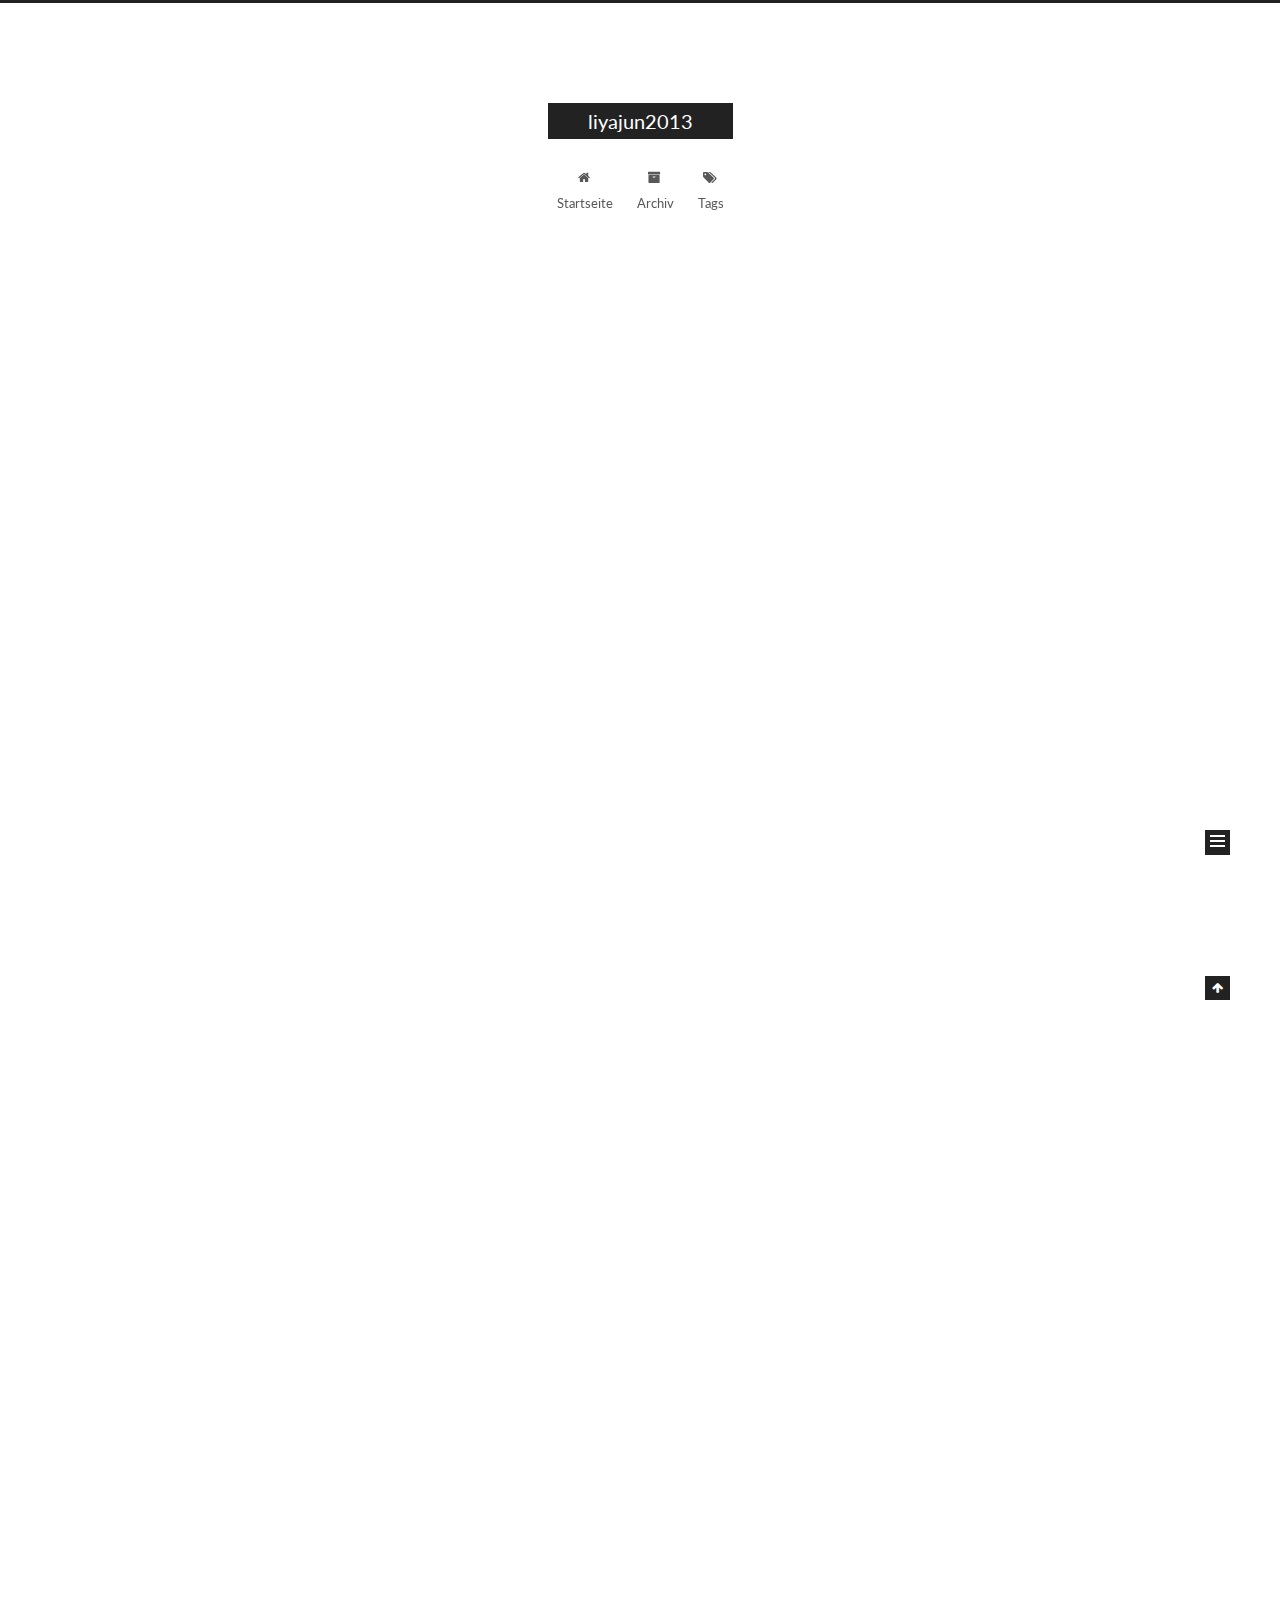
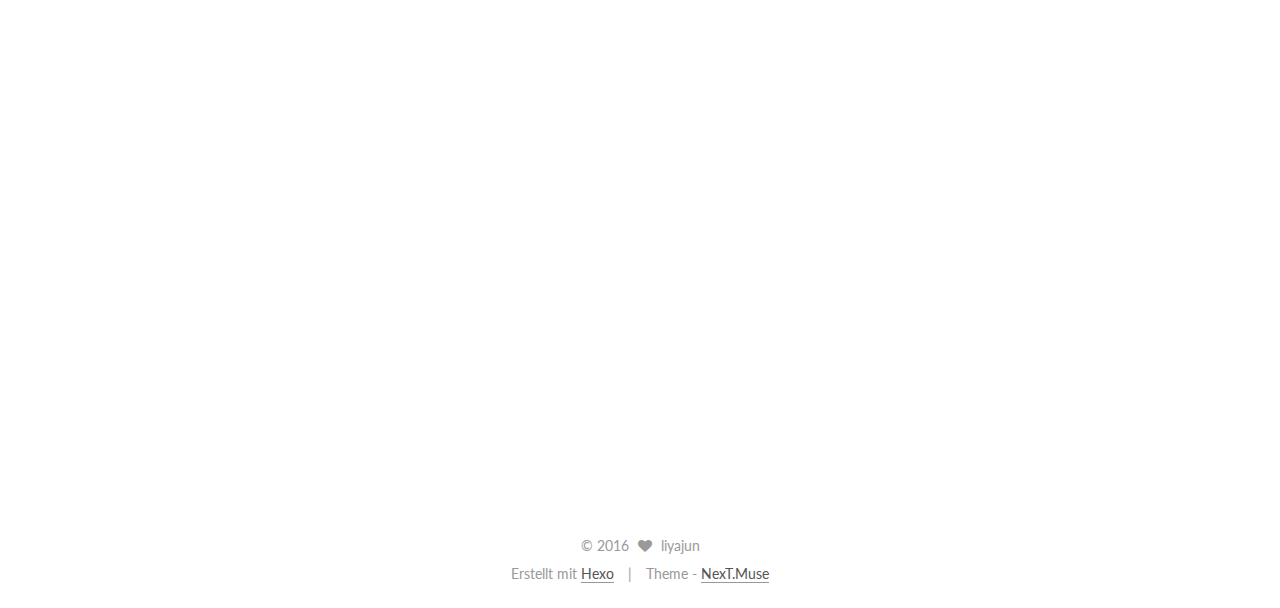
==== commit 868eb086: "mvp使用理解" ====
--- a/index.html
+++ b/index.html
@@ -235,8 +235,105 @@
             
               
                 
+                <a class="post-title-link" href="/2016/08/05/mvp使用理解/" itemprop="url">
+                  mvp使用理解
+                </a>
+              
+            
+          </h1>
+        
+
+        <div class="post-meta">
+          <span class="post-time">
+            <span class="post-meta-item-icon">
+              <i class="fa fa-calendar-o"></i>
+            </span>
+            <span class="post-meta-item-text">Veröffentlicht am</span>
+            <time itemprop="dateCreated" datetime="2016-08-05T15:51:01+08:00" content="2016-08-05">
+              2016-08-05
+            </time>
+          </span>
+
+          
+
+          
+            
+          
+
+          
+
+          
+          
+
+          
+        </div>
+      </header>
+    
+
+
+    <div class="post-body" itemprop="articleBody">
+
+      
+      
+
+      
+        
+          
+            <p>最近新做了一个项目，尝试了mvp（model，view，presenter）框架。以前一直都使用mvc（model，view，control）的框架开发，activity一直做为上帝类一般的存在，导致这个类越来越臃肿。<br>比较下了mvc和mvp的区别：</p>
+<h3 id="优势："><a href="#优势：" class="headerlink" title="优势："></a>优势：</h3><figure class="highlight bash"><table><tr><td class="gutter"><pre><div class="line">1</div><div class="line">2</div><div class="line">3</div></pre></td><td class="code"><pre><div class="line">降低了耦合度，实现model和view的分离，减少activity的压力。</div><div class="line">presenter可以复用，一个presenter可以用于多个view。</div><div class="line">view可以进行组件化，从业务场景中脱离出来，可以说view可以做到对业务完全无知，只需要提供一系列的接口给presenter调用即可。</div></pre></td></tr></table></figure>
+<h3 id="不足之处："><a href="#不足之处：" class="headerlink" title="不足之处："></a>不足之处：</h3><figure class="highlight bash"><table><tr><td class="gutter"><pre><div class="line">1</div><div class="line">2</div></pre></td><td class="code"><pre><div class="line">接口和类的暴涨,将Activity中除V之外的繁杂操作搬到P之后依然臃肿不堪。</div><div class="line">如果presenter过多地渲染了视图，往往会使得它与特定的视图的联系过于紧密。一旦视图需要变更，那么presenter也需要变更了</div></pre></td></tr></table></figure>
+<p>所以感觉MVP从来都不是救命稻草，只能锦上添花，不能雪中送炭。<a href="https://github.com/north2014/T-MVP" target="_blank" rel="external">附上github上一个比较不错的mvp写的demo</a></p>
+
+          
+        
+      
+    </div>
+
+    <div>
+      
+    </div>
+
+    <div>
+      
+    </div>
+
+    <footer class="post-footer">
+      
+
+      
+
+      
+      
+        <div class="post-eof"></div>
+      
+    </footer>
+  </article>
+
+
+    
+      
+
+  
+  
+
+  
+  
+  
+
+  <article class="post post-type-normal " itemscope itemtype="http://schema.org/Article">
+
+    
+      <header class="post-header">
+
+        
+        
+          <h1 class="post-title" itemprop="name headline">
+            
+            
+              
+                
                 <a class="post-title-link" href="/2016/08/02/hello-world/" itemprop="url">
-                  Hello World test
+                  Hello hexo
                 </a>
               
             
@@ -357,7 +454,7 @@
         <nav class="site-state motion-element">
           <div class="site-state-item site-state-posts">
             <a href="/archives">
-              <span class="site-state-item-count">1</span>
+              <span class="site-state-item-count">2</span>
               <span class="site-state-item-name">Artikel</span>
             </a>
           </div>
--- a/css/main.css
+++ b/css/main.css
@@ -1548,7 +1548,7 @@
   width: 4px;
   height: 4px;
   border-radius: 50%;
-  background: #ffb1ff;
+  background: #ff62d0;
 }
 .links-of-blogroll {
   font-size: 13px;
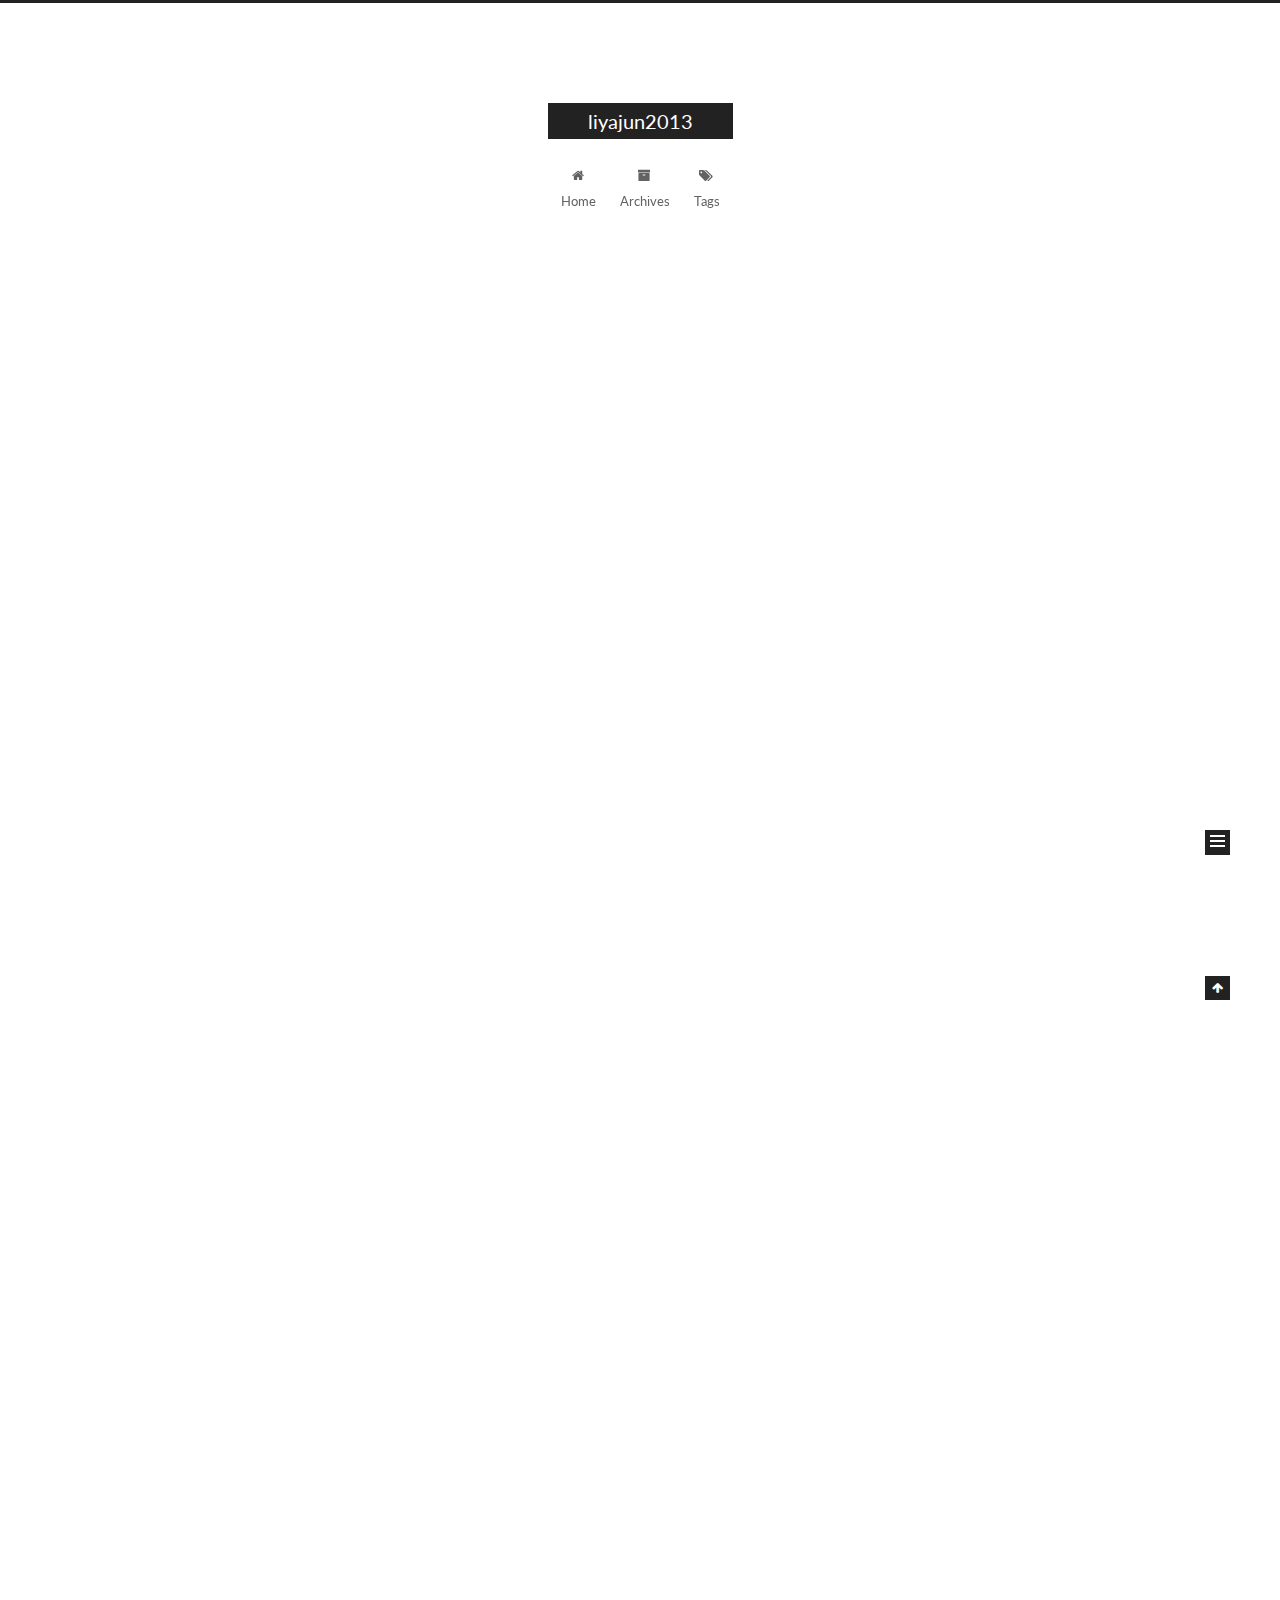
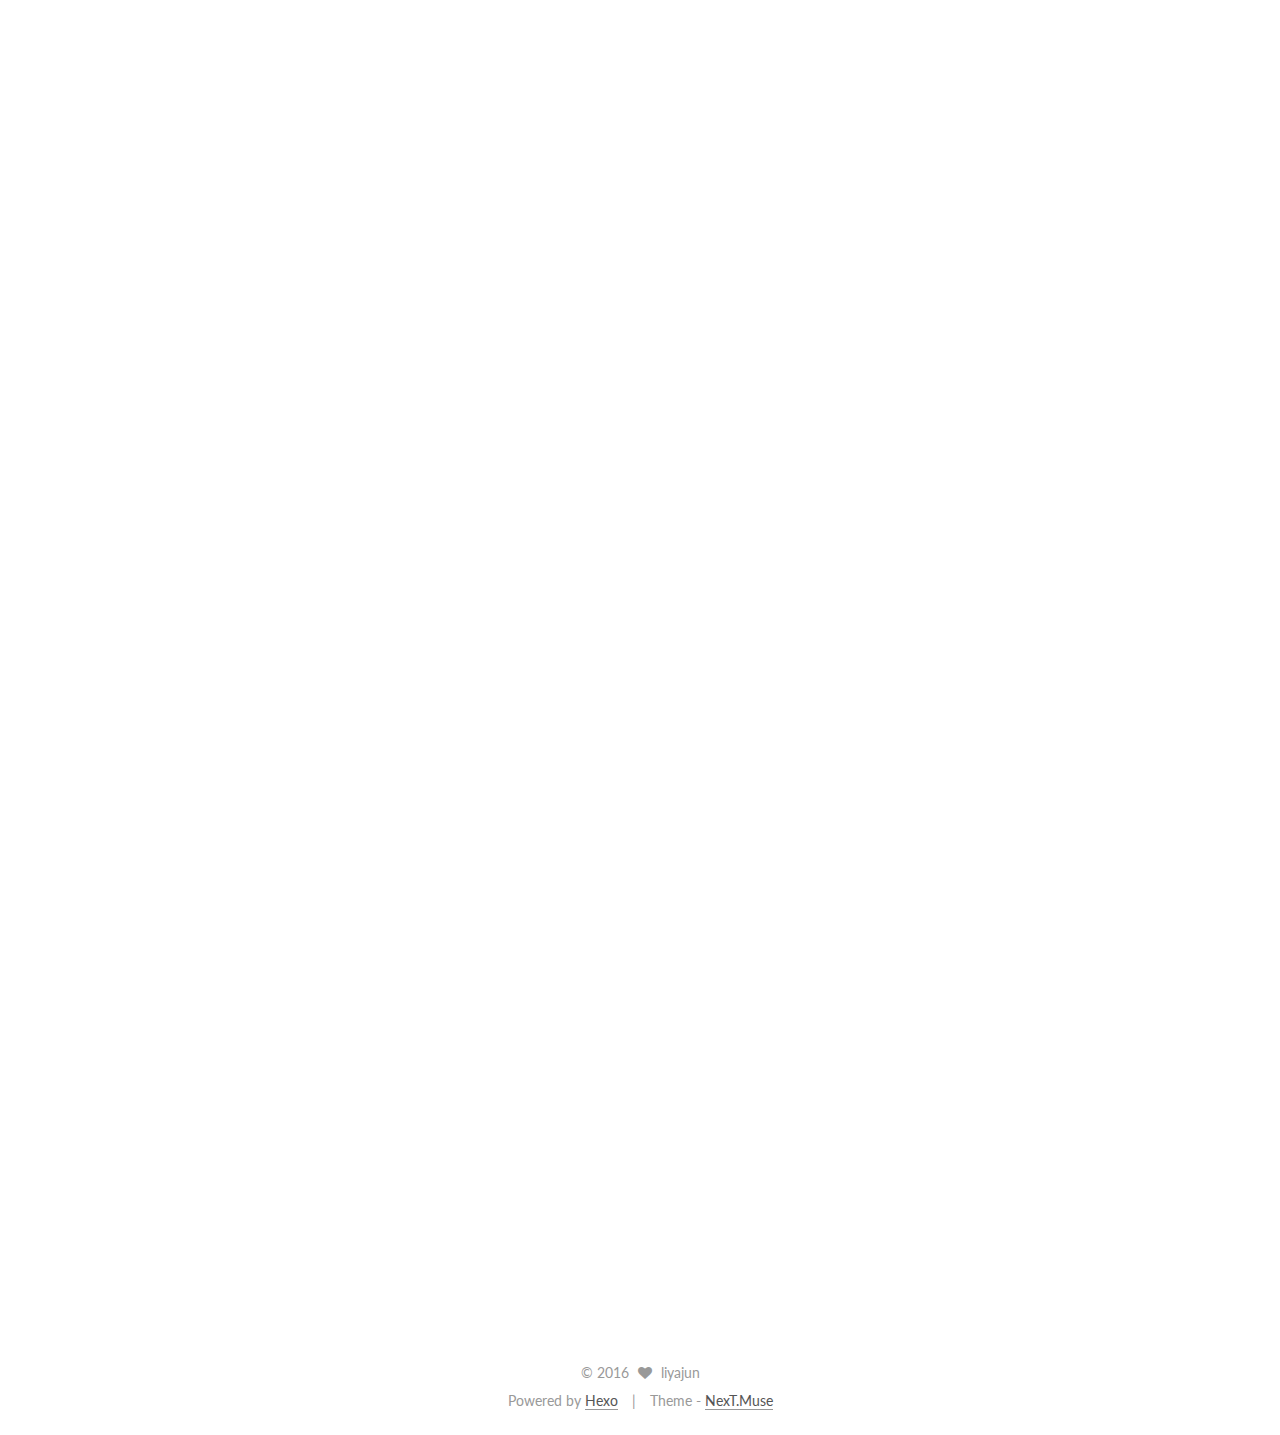
==== commit 9835e2d9: "沉浸式（Translucent）状态" ====
--- a/index.html
+++ b/index.html
@@ -172,7 +172,7 @@
             
               <i class="menu-item-icon fa fa-fw fa-home"></i> <br />
             
-            Startseite
+            Home
           </a>
         </li>
       
@@ -182,7 +182,7 @@
             
               <i class="menu-item-icon fa fa-fw fa-archive"></i> <br />
             
-            Archiv
+            Archives
           </a>
         </li>
       
@@ -213,6 +213,105 @@
           <div id="content" class="content">
             
   <section id="posts" class="posts-expand">
+    
+      
+
+  
+  
+
+  
+  
+  
+
+  <article class="post post-type-normal " itemscope itemtype="http://schema.org/Article">
+
+    
+      <header class="post-header">
+
+        
+        
+          <h1 class="post-title" itemprop="name headline">
+            
+            
+              
+                
+                <a class="post-title-link" href="/2016/08/29/沉浸式（Translucent）状态栏/" itemprop="url">
+                  沉浸式（Translucent）状态栏
+                </a>
+              
+            
+          </h1>
+        
+
+        <div class="post-meta">
+          <span class="post-time">
+            <span class="post-meta-item-icon">
+              <i class="fa fa-calendar-o"></i>
+            </span>
+            <span class="post-meta-item-text">Posted on</span>
+            <time itemprop="dateCreated" datetime="2016-08-29T15:20:26+08:00" content="2016-08-29">
+              2016-08-29
+            </time>
+          </span>
+
+          
+
+          
+            
+          
+
+          
+
+          
+          
+
+          
+        </div>
+      </header>
+    
+
+
+    <div class="post-body" itemprop="articleBody">
+
+      
+      
+
+      
+        
+          
+            <p>沉浸式状态栏在4.4（api=19）一下没法实现，在4.4~4.x上的显示有一点渐变的效果，在5.x(api=21)以上可以实现一体色。不过在4.4上和5.x以上的实现方式不同。<a href="https://github.com/laobie/StatusBarUtil" target="_blank" rel="external">附上git上为我们实现的很完美的一个工具</a><br><figure class="highlight bash"><table><tr><td class="gutter"><pre><div class="line">1</div></pre></td><td class="code"><pre><div class="line">StatusBarUtil.setColor(this, getResources().getColor(R.color.colorPrimaryDark),0);</div></pre></td></tr></table></figure></p>
+<p>代码中主要设置上面这句函数，要在setContentView()后面，在BaseActivity里写可以写到onResume()里面</p>
+<figure class="highlight bash"><table><tr><td class="gutter"><pre><div class="line">1</div></pre></td><td class="code"><pre><div class="line">activity.getWindow().addFlags(WindowManager.LayoutParams.FLAG_TRANSLUCENT_STATUS)</div></pre></td></tr></table></figure>
+<p>4.4上设置可以使得状态栏透明，再添加一块自己的view在标题栏后面，状态栏透明后就能显示自定义的view。最后设置根布局setFitsSystemWindows(true)（使根布局从状态栏下面开始）和setClipToPadding(true)（listview滑动的时候不会滑到状态栏后面）</p>
+<figure class="highlight bash"><table><tr><td class="gutter"><pre><div class="line">1</div><div class="line">2</div><div class="line">3</div></pre></td><td class="code"><pre><div class="line">activity.getWindow().addFlags(WindowManager.LayoutParams.FLAG_DRAWS_SYSTEM_BAR_BACKGROUNDS);</div><div class="line">activity.getWindow().clearFlags(WindowManager.LayoutParams.FLAG_TRANSLUCENT_STATUS);</div><div class="line">activity.getWindow().setStatusBarColor(Color.TRANSPARENT);</div></pre></td></tr></table></figure>
+<p>5.x上比较简单，设置上面3句函数就可以了，不过要注意的是6.0上状态栏有灰条盖住状态栏颜色，使得看上去颜色变深，不过StatusBarUtil这个工具里面提供我们alpha值得设置，设置为0就可以显示统一的颜色。</p>
+
+          
+        
+      
+    </div>
+
+    <div>
+      
+    </div>
+
+    <div>
+      
+    </div>
+
+    <footer class="post-footer">
+      
+
+      
+
+      
+      
+        <div class="post-eof"></div>
+      
+    </footer>
+  </article>
+
+
     
       
 
@@ -248,7 +347,7 @@
             <span class="post-meta-item-icon">
               <i class="fa fa-calendar-o"></i>
             </span>
-            <span class="post-meta-item-text">Veröffentlicht am</span>
+            <span class="post-meta-item-text">Posted on</span>
             <time itemprop="dateCreated" datetime="2016-08-05T15:51:01+08:00" content="2016-08-05">
               2016-08-05
             </time>
@@ -345,7 +444,7 @@
             <span class="post-meta-item-icon">
               <i class="fa fa-calendar-o"></i>
             </span>
-            <span class="post-meta-item-text">Veröffentlicht am</span>
+            <span class="post-meta-item-text">Posted on</span>
             <time itemprop="dateCreated" datetime="2016-08-02T17:32:16+08:00" content="2016-08-02">
               2016-08-02
             </time>
@@ -454,8 +553,8 @@
         <nav class="site-state motion-element">
           <div class="site-state-item site-state-posts">
             <a href="/archives">
-              <span class="site-state-item-count">2</span>
-              <span class="site-state-item-name">Artikel</span>
+              <span class="site-state-item-count">3</span>
+              <span class="site-state-item-name">posts</span>
             </a>
           </div>
 
@@ -502,7 +601,7 @@
 </div>
 
 <div class="powered-by">
-  Erstellt mit  <a class="theme-link" href="https://hexo.io">Hexo</a>
+  Powered by <a class="theme-link" href="https://hexo.io">Hexo</a>
 </div>
 
 <div class="theme-info">
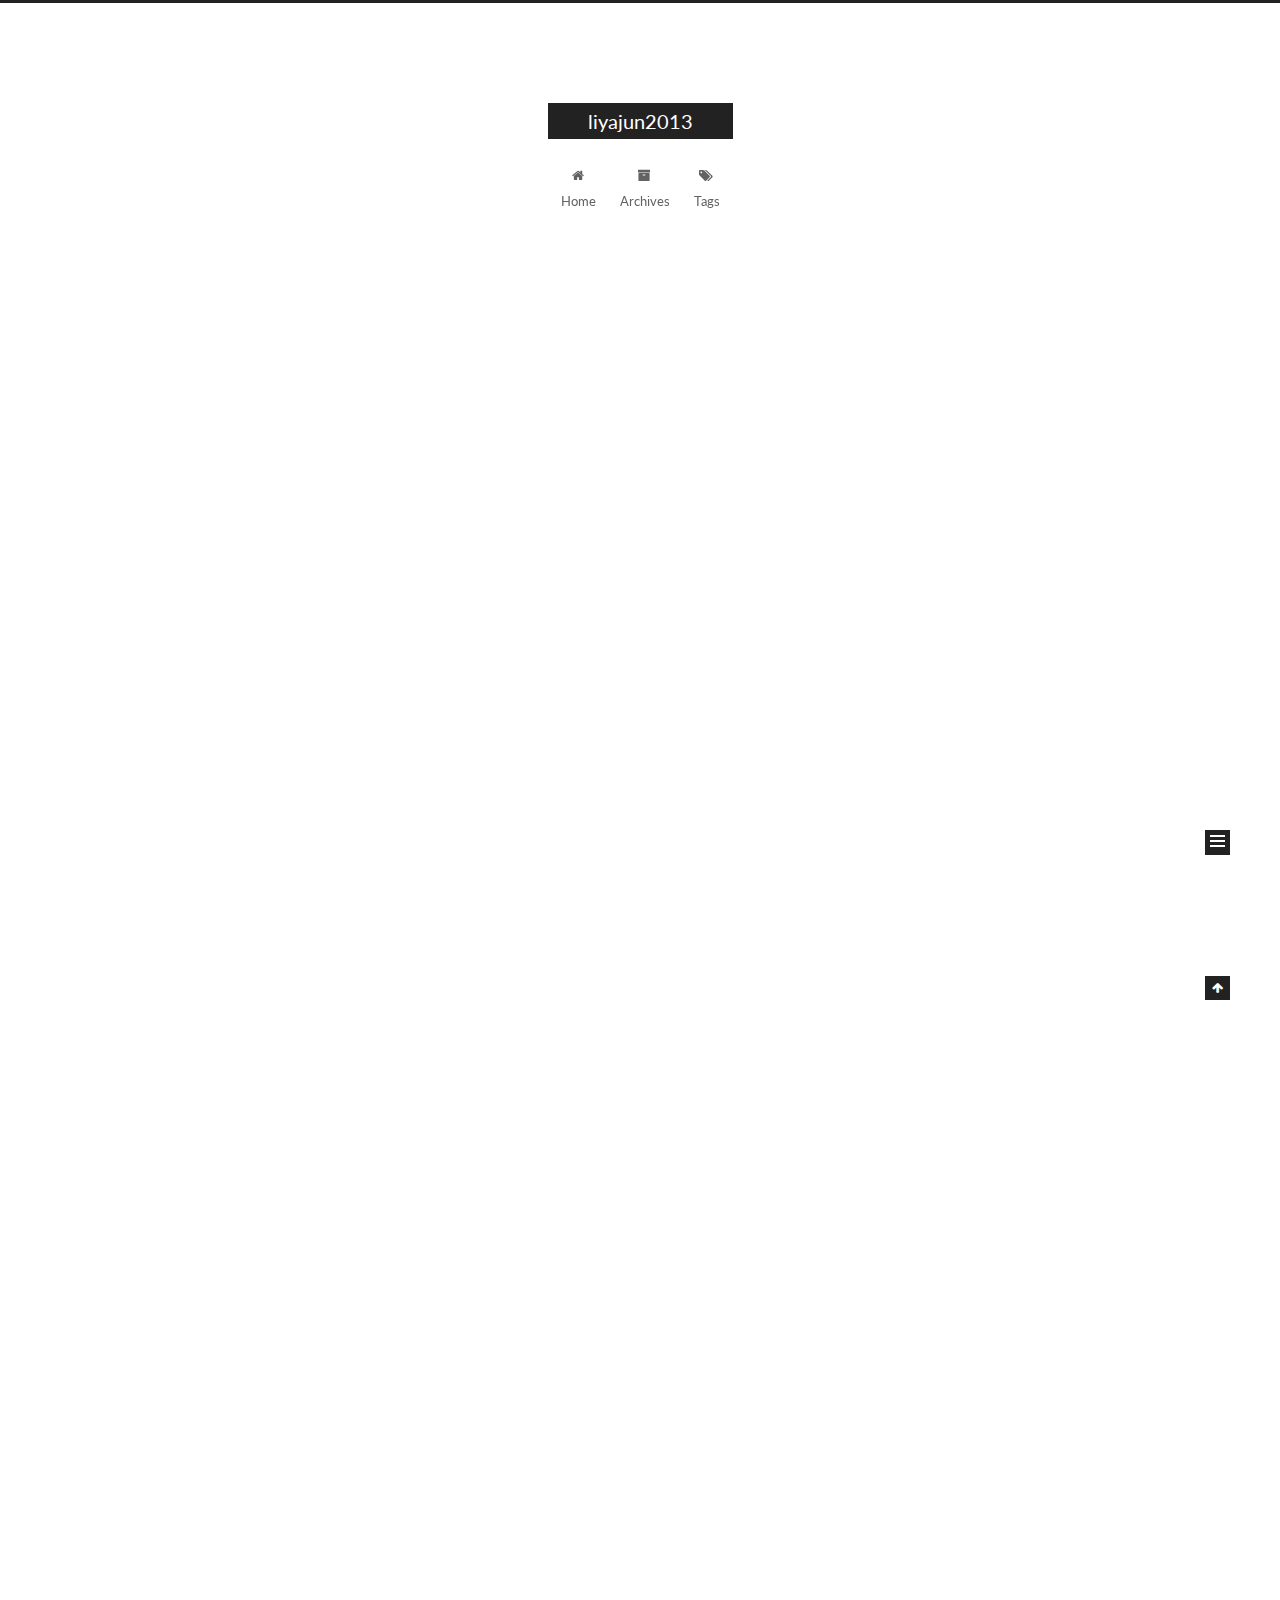
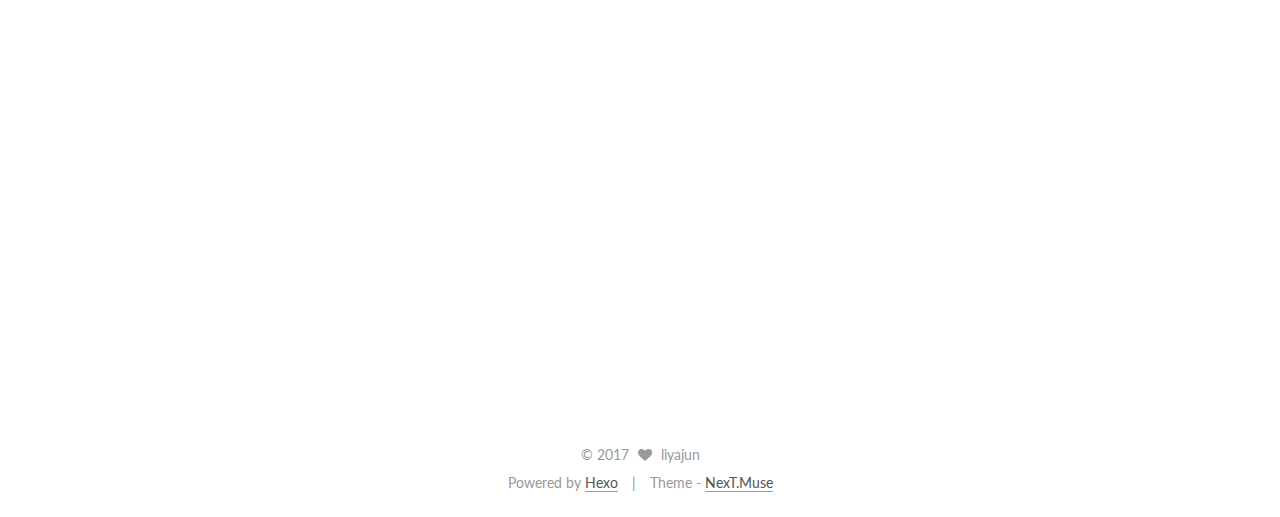
==== commit 14f7610e: "apk打包流程" ====
--- a/index.html
+++ b/index.html
@@ -235,6 +235,101 @@
             
               
                 
+                <a class="post-title-link" href="/2017/04/18/apk打包流程/" itemprop="url">
+                  apk打包流程
+                </a>
+              
+            
+          </h1>
+        
+
+        <div class="post-meta">
+          <span class="post-time">
+            <span class="post-meta-item-icon">
+              <i class="fa fa-calendar-o"></i>
+            </span>
+            <span class="post-meta-item-text">Posted on</span>
+            <time itemprop="dateCreated" datetime="2017-04-18T14:38:40+08:00" content="2017-04-18">
+              2017-04-18
+            </time>
+          </span>
+
+          
+
+          
+            
+          
+
+          
+
+          
+          
+
+          
+        </div>
+      </header>
+    
+
+
+    <div class="post-body" itemprop="articleBody">
+
+      
+      
+
+      
+        
+          
+            <p>###流程<br><figure class="highlight bash"><table><tr><td class="gutter"><pre><div class="line">1</div><div class="line">2</div><div class="line">3</div><div class="line">4</div><div class="line">5</div><div class="line">6</div></pre></td><td class="code"><pre><div class="line">编译src文件，生成class文件</div><div class="line">将class文件编译成dex文件</div><div class="line">编译资源文件（不包括assets，raw和so等文件），成功R文件</div><div class="line">将上述两个以及一些依赖进行联合编译成为一个apk</div><div class="line">压平</div><div class="line">签名</div></pre></td></tr></table></figure></p>
+<p>###小结<br><figure class="highlight bash"><table><tr><td class="gutter"><pre><div class="line">1</div><div class="line">2</div><div class="line">3</div><div class="line">4</div><div class="line">5</div></pre></td><td class="code"><pre><div class="line">除了assets和res/raw资源被原装不动地打包进APK之外，其它的资源都会被编译或者处理；</div><div class="line">除了assets资源之外，其它的资源都会被赋予一个资源ID；</div><div class="line">打包工具负责编译和打包资源，编译完成之后，会生成一个resources.arsc文件和一个R.java，前者保存的是一个资源索引表，后者定义了各个资源ID常量。</div><div class="line">应用程序配置文件AndroidManifest.xml同样会被编译成二进制的XML文件，然后再打包到APK里面去。</div><div class="line">应用程序在运行时通过AssetManager来访问资源，或通过资源ID来访问，或通过文件名来访问。</div></pre></td></tr></table></figure></p>
+
+          
+        
+      
+    </div>
+
+    <div>
+      
+    </div>
+
+    <div>
+      
+    </div>
+
+    <footer class="post-footer">
+      
+
+      
+
+      
+      
+        <div class="post-eof"></div>
+      
+    </footer>
+  </article>
+
+
+    
+      
+
+  
+  
+
+  
+  
+  
+
+  <article class="post post-type-normal " itemscope itemtype="http://schema.org/Article">
+
+    
+      <header class="post-header">
+
+        
+        
+          <h1 class="post-title" itemprop="name headline">
+            
+            
+              
+                
                 <a class="post-title-link" href="/2016/08/29/沉浸式（Translucent）状态栏/" itemprop="url">
                   沉浸式（Translucent）状态栏
                 </a>
@@ -553,7 +648,7 @@
         <nav class="site-state motion-element">
           <div class="site-state-item site-state-posts">
             <a href="/archives">
-              <span class="site-state-item-count">3</span>
+              <span class="site-state-item-count">4</span>
               <span class="site-state-item-name">posts</span>
             </a>
           </div>
@@ -593,7 +688,7 @@
         <div class="copyright" >
   
   &copy; 
-  <span itemprop="copyrightYear">2016</span>
+  <span itemprop="copyrightYear">2017</span>
   <span class="with-love">
     <i class="fa fa-heart"></i>
   </span>
--- a/css/main.css
+++ b/css/main.css
@@ -1548,7 +1548,7 @@
   width: 4px;
   height: 4px;
   border-radius: 50%;
-  background: #ff62d0;
+  background: #ff9d91;
 }
 .links-of-blogroll {
   font-size: 13px;
